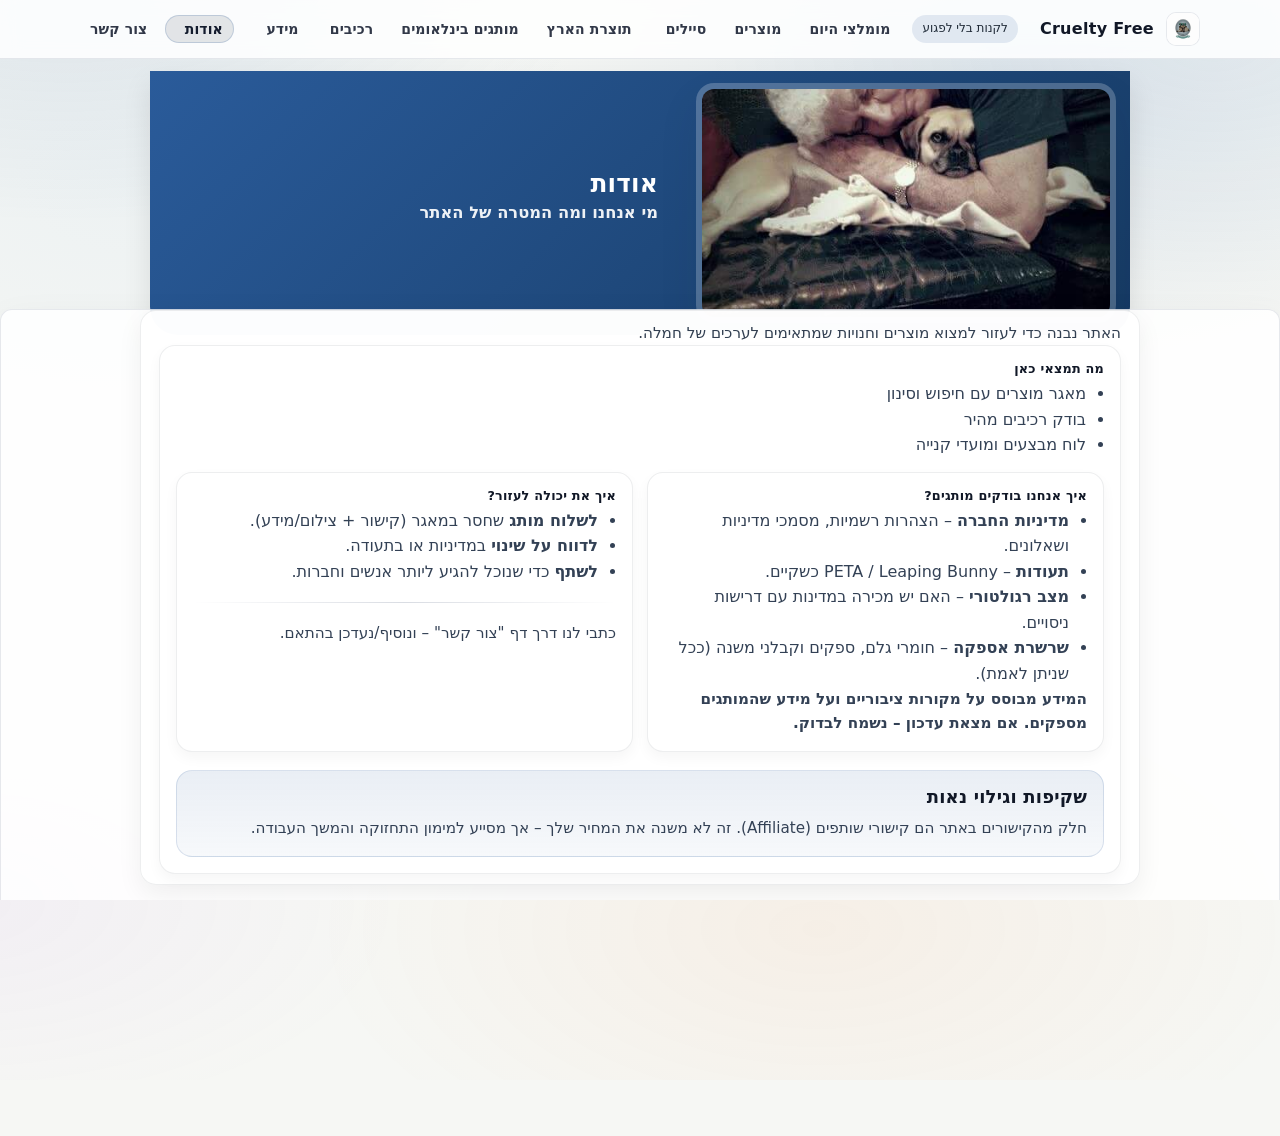
==== about.html @ 96693471 "Update about.html" ====
<!DOCTYPE html>

<html lang="he" dir="rtl">
<head>
<meta charset="utf-8"/>
<meta content="width=device-width, initial-scale=1" name="viewport"/>
<title>אודות | Cruelty Free</title>
<meta content="אודות האתר והחזון של קנייה עם חמלה" name="description"/>
<link href="https://fonts.googleapis.com" rel="preconnect"/>
<link crossorigin="" href="https://fonts.gstatic.com" rel="preconnect"/>
<link href="https://fonts.googleapis.com/css2?family=Assistant:wght@300;400;600;700;800&amp;display=swap" rel="stylesheet"/>
<link href="assets/css/styles.css?v=2026-01-14-v12" rel="stylesheet"/>
<link href="assets/img/logo.png" rel="icon" type="image/png"/>
</head>
<body>
<header class="siteHeader" id="siteHeader">
<div class="wrap headerRow">
<img alt="Cruelty Free" class="logoImg" height="40" src="assets/img/logo.png" width="40"/>
<span class="logoText">Cruelty Free</span>
<span class="logoTag">לקנות בלי לפגוע</span>
</a>
<nav aria-label="ניווט ראשי" class="nav">
<a class="" href="todays-top-deals.html">מומלצי היום</a>
<a class="" href="products.html">מוצרים</a>
<a class="" href="shopping-calendar.html">סיילים</a>
<a class="" href="israeli-brands.html">תוצרת הארץ</a>
<a class="" href="recommended-brands.html">מותגים בינלאומים</a>
<a class="" href="ingredient-detective.html">רכיבים</a>
<a class="" href="learn.html">מידע</a>
<a class="" href="about.html">אודות</a>
<a class="" href="contact.html">צור קשר</a>
</nav>
</div>
</header>
<main id="main">
<section class="hero product-hero heroSmall">
<img alt="" aria-hidden="true" class="decorPhoto decorCL" src="assets/img/photos/dad-whisky.jpg"/>
<div class="wrap heroInner">
<div class="heroCopy center-text">
<h1>אודות</h1>
<p>מי אנחנו ומה המטרה של האתר</p>
</div>
</div>
</section>
<section class="panel filter-panel">
<div class="wrap">
<div class="toolbar-container contentCard">
<p class="lead">האתר נבנה כדי לעזור למצוא מוצרים וחנויות שמתאימים לערכים של חמלה.</p>
<div class="infoCard">
<h2>מה תמצאי כאן</h2>
<ul>
<li>מאגר מוצרים עם חיפוש וסינון</li>
<li>בודק רכיבים מהיר</li>
<li>לוח מבצעים ומועדי קנייה</li>
</ul>
<div class="grid two spaced">
<div class="infoCard">
<h2>איך אנחנו בודקים מותגים?</h2>
<ul>
<li><b>מדיניות החברה</b> – הצהרות רשמיות, מסמכי מדיניות ושאלונים.</li>
<li><b>תעודות</b> – PETA / Leaping Bunny כשקיים.</li>
<li><b>מצב רגולטורי</b> – האם יש מכירה במדינות עם דרישות ניסויים.</li>
<li><b>שרשרת אספקה</b> – חומרי גלם, ספקים וקבלני משנה (ככל שניתן לאמת).</li>
</ul>
<p class="mini">המידע מבוסס על מקורות ציבוריים ועל מידע שהמותגים מספקים. אם מצאת עדכון – נשמח לבדוק.</p>
</div>
<div class="infoCard">
<h2>איך את יכולה לעזור?</h2>
<ul>
<li><b>לשלוח מותג</b> שחסר במאגר (קישור + צילום/מידע).</li>
<li><b>לדווח על שינוי</b> במדיניות או בתעודה.</li>
<li><b>לשתף</b> כדי שנוכל להגיע ליותר אנשים וחברות.</li>
</ul>
<div class="divider"></div>
<p class="muted">כתבי לנו דרך דף "צור קשר" – ונוסיף/נעדכן בהתאם.</p>
</div>
</div>
<div class="noteBox">
<h3>שקיפות וגילוי נאות</h3>
<p>חלק מהקישורים באתר הם קישורי שותפים (Affiliate). זה לא משנה את המחיר שלך – אך מסייע למימון התחזוקה והמשך העבודה.</p>
</div>
</div>
</div>
</div>
</section>
</main>
<footer class="siteFooter">
<div class="wrap">
<div aria-label="ציטוטים" class="footerQuotes">
<span class="quotePill">חמלה היא דרך חיים</span><span class="quotePill">חיה ותן לחיות</span><span class="quotePill">חמלה היא האופנה הכי יפה</span><span class="quotePill">היו טובים לכל היצורים</span>
</div>
<p class="muted">גילוי נאות והגבלת אחריות: באתר מופיעים קישורי שותפים, המאפשרים לקיום האתר, וברכישה דרך קישור כזה ייתכן שנקבל עמלה ללא עלות נוספת עבורך. התוכן מסופק “כמות שהוא” לצורכי מידע בלבד, וייתכנו טעויות/חוסרים/עיכובים בעדכון סטטוסים או אישורים של מותגים. איננו נושאים באחריות לכל נזק, הפסד או הוצאה (ישירים או עקיפים) הנובעים מהשימוש באתר או מהסתמכות על המידע. אם ידוע לך על שינוי/טעות — נשמח לקבל עדכון.</p>
</div>
</footer>
<script defer="" src="assets/js/site.js?v=2026-01-14-v12"></script>

<!-- Weglot helper: refresh translations after dynamic content renders -->
<script>
(function(){
  function wgRefresh(){
    try{
      if (window.Weglot && typeof Weglot.refresh === 'function') Weglot.refresh();
    }catch(e){}
  }
  // initial
  document.addEventListener('DOMContentLoaded', function(){ setTimeout(wgRefresh, 80); });

  // optional: if your JS triggers this after rendering cards/lists
  window.addEventListener('kbwg:content-rendered', function(){ setTimeout(wgRefresh, 80); });

  // watch for DOM changes (debounced)
  var t=null;
  var mo=new MutationObserver(function(){
    clearTimeout(t);
    t=setTimeout(wgRefresh, 250);
  });
  mo.observe(document.documentElement, { childList:true, subtree:true });
})();
</script>

</body>
</html>
---- assets/css/styles.css ----
/* KBWG – full standalone styling (RTL-first) */
:root{
  --bg: #f6f7f4;
  --paper: rgba(255,255,255,.85);
  --paper2: rgba(255,255,255,.70);
  --stroke: rgba(20,40,80,.10);
  --stroke2: rgba(20,40,80,.14);
  --ink: #111827;
  --muted: rgba(17,24,39,.70);
  --muted2: rgba(17,24,39,.56);
  --brand: #2a5b9a;
  --brand2: #9dc3e6;
  --shadow: 0 18px 40px rgba(20,35,60,.08);
  --radius: 22px;
  --radius2: 16px;
}

*{ box-sizing:border-box; }
html,body{ height:100%; }
body{
  margin:0;
  font-family: "Heebo","Assistant","Rubik", system-ui, -apple-system, Segoe UI, Arial, sans-serif;
  color: var(--ink);
  background:
    radial-gradient(900px 500px at 80% 10%, rgba(42,91,154,.12), transparent 60%),
    radial-gradient(800px 520px at 10% 20%, rgba(157,195,230,.10), transparent 60%),
    radial-gradient(900px 600px at 50% 110%, rgba(186,215,239,.12), transparent 55%),
    var(--bg);
  line-height:1.6;
}

a{ color: inherit; text-decoration: none; }
a:hover{ text-decoration: underline; text-underline-offset: 3px; }
img{ max-width:100%; height:auto; display:block; }

.wrap{ width:min(1120px, 100% - 32px); margin-inline:auto; }

.muted{ color: var(--muted); }
.mini{ font-size: 13px; color: var(--muted2); font-weight: 650; }
h1,h2,h3{ line-height: 1.15; letter-spacing: .2px; }
h1{ font-size: clamp(30px, 4vw, 44px); margin:0 0 10px; }
h2{ font-size: clamp(20px, 2.6vw, 28px); margin:0 0 10px; }
h3{ font-size: 18px; margin:0 0 8px; }

/* Header */
.siteHeader{
  position: sticky; top:0; z-index:20;
  background: rgba(246,247,251,.70);
  backdrop-filter: blur(10px);
  border-bottom: 1px solid var(--stroke);
}
.headerRow{
  display:flex; align-items:center; justify-content:space-between; gap:14px;
  padding: 12px 0;
}

/* Prevent desktop nav from dropping to a second line */
.siteHeader .nav{ flex: 1 1 auto; }

  /* Mobile drawer: keep list clean (no wrapping into columns) */
  .siteHeader .nav{
    flex-wrap: nowrap;
    white-space: normal;
    overflow-x: hidden;
  }
  .siteHeader .nav a{
    width: 100%;
    justify-content: flex-start;
    padding: 10px 12px;
  }
.siteHeader .logo{ flex: 0 0 auto; }

.logo{
  display:flex; align-items:center; gap:10px; min-width: 220px;
}
.logoImg{ width:34px; height:34px; border-radius:10px; border:1px solid var(--stroke); background:rgba(255,255,255,.8); }
.logoText{ font-weight: 900; letter-spacing:.3px; }

.nav{
  display:flex;
  flex-wrap:wrap;
  gap:6px 8px;
  justify-content:flex-start;
  white-space:normal;
  overflow-x:visible;
  -webkit-overflow-scrolling:touch;
  scrollbar-width: thin;
}
.nav a{
  font-size: 14px;
  padding: 6px 10px;
  border-radius: 999px;
  font-weight: 800;
  color: rgba(17,24,39,.78);
}
.nav a:hover{
  background: rgba(42,91,154,.10);
  text-decoration:none;
}
.nav a.active{
  background: rgba(42,91,154,.12);
  border: 1px solid rgba(42,91,154,.18);
  color: rgba(17,24,39,.92);
}

/* Buttons */
.btn{
  display:inline-flex; align-items:center; justify-content:center;
  gap:8px;
  padding: 10px 14px;
  border-radius: 999px;
  border: 1px solid var(--stroke2);
  background: rgba(255,255,255,.92);
  font-weight: 900;
  cursor:pointer;
  text-decoration:none;
}
.btn:hover{ text-decoration:none; transform: translateY(-1px); }
.btn:active{ transform: translateY(0); }
.btn.primary{
  border-color: rgba(42,91,154,.22);
  background: rgba(42,91,154,.12);
}
.btn.ghost{
  background: rgba(255,255,255,.75);
}
.actions{ display:flex; gap:10px; flex-wrap:wrap; }

/* Panels & Cards */
.panel, .card, .aboutCard{
  background: var(--paper);
  border: 1px solid var(--stroke);
  border-radius: var(--radius);
  box-shadow: var(--shadow);
}
.panel{ padding: 16px; }
.card{ padding: 16px; }
.aboutCard{ padding: 16px; }
.spaced{ margin: 14px 0; }

/* Hero */
.hero{
  position: relative;
  margin: 10px 0 12px;
}
.heroShell{
  position: relative;
  overflow:hidden;
  border-radius: calc(var(--radius) + 6px);
  border: 1px solid var(--stroke);
  background: linear-gradient(180deg, rgba(255,255,255,.80), rgba(255,255,255,.65));
  box-shadow: var(--shadow);
}
.heroBg{
  position:absolute; inset:-40px;
  object-fit: cover;
  width: 110%;
  height: 110%;
  filter: saturate(1.05) contrast(1.03) blur(2px);
  opacity: .22;
  transform: scale(1.0);
}
.heroDeco{
  position:absolute; inset:0;
  background:
    radial-gradient(520px 240px at 80% 30%, rgba(42,91,154,.18), transparent 60%),
    radial-gradient(480px 250px at 20% 60%, rgba(157,195,230,.14), transparent 65%),
    radial-gradient(520px 260px at 55% 105%, rgba(186,215,239,.16), transparent 60%);
  pointer-events:none;
}
.heroInner{
  position:relative;
  padding: 16px;
  display:grid;
  grid-template-columns: 1.15fr .85fr;
  gap: 16px;
  align-items:center;
}
@media (max-width: 920px){
  .heroInner{ grid-template-columns: 1fr; }
}

/* --- Compact heroes (show content without scrolling) --- */
.hero.heroCompact{ margin: 10px 0 12px; }
.hero.heroCompact .heroInner{
  padding: 12px;
  grid-template-columns: .85fr 1.15fr;
  gap: 12px;
}
@media (max-width: 920px){
  .hero.heroCompact .heroInner{ grid-template-columns: 1fr; padding: 14px; }
}
.hero.heroCompact .heroMedia{
  max-height: 220px;
  min-height: 170px;
  border-radius: calc(var(--radius) - 2px);
}
.hero.heroCompact .heroMedia img{
  height: 100%;
  max-height: 220px;
  object-fit: cover;
}
.hero.heroCompact h1{ margin-bottom: 6px; font-size:1.85rem; line-height:1.05; }
.hero.heroCompact .badgeRow{ margin-top: 8px; }

/* =========================================================
   FIX (Calendar hero): navy background + centered text + image right
   ========================================================= */
.hero.heroCompact{
  position: relative;
}

/* Navy hero background like other pages */
.hero.heroCompact .heroShell{
  background: linear-gradient(135deg, var(--accent, #2a5b9a), #1b3861);
  color: #fff;
  border: none;
}

/* Text readability */
.hero.heroCompact .muted,
.hero.heroCompact .heroCopy p{
  color: rgba(255,255,255,.88);
}

/* Badges on navy */
.hero.heroCompact .badge{
  background: rgba(255,255,255,.14);
  border-color: rgba(255,255,255,.20);
  color: rgba(255,255,255,.92);
}

/* Center hero title/copy */
.hero.heroCompact .heroCopy{
  text-align: center;
  justify-self: center;
  position: relative;
  z-index: 2;
}

/* Push hero image further right (RTL-safe) */
.hero.heroCompact .heroMedia{
  justify-self: end;
  margin-inline-start: auto;
  position: relative;
  z-index: 0;
}

/* Force cover fill for calendar hero (protects from later height:auto rules) */
.hero.heroCompact .heroMedia img{
  width: 100%;
  height: 100% !important;
  object-fit: cover !important;
  max-height: 220px;
}

@media (max-width: 920px){
  .hero.heroCompact .heroMedia{
    justify-self: stretch;
    margin-inline-start: 0;
  }
}

/* Email row on contact page */
.emailRow{
  display:flex;
  flex-wrap:wrap;
  gap:10px;
  align-items:center;
  margin-top: 10px;
}
.emailText{
  padding: 10px 12px;
  border-radius: 14px;
  border: 1px solid var(--stroke2);
  background: rgba(255,255,255,.92);
  font: inherit;
  font-weight: 800;
  direction:ltr;
}

.heroCopy p{ margin:0 0 12px; font-weight: 650; }
.badgeRow{ display:flex; gap:8px; flex-wrap:wrap; margin-top: 10px; }
.badge{
  display:inline-flex; align-items:center; justify-content:center;
  padding: 7px 10px;
  border-radius: 999px;
  background: rgba(255,255,255,.70);
  border: 1px solid var(--stroke);
  font-weight: 900;
  font-size: 13px;
  color: rgba(17,24,39,.78);
}
.heroMedia{
  aspect-ratio: 4 / 3;
  max-height: 240px;

  background: rgba(255,255,255,.74);
  border: 1px solid var(--stroke);
  border-radius: var(--radius);
  overflow:hidden;
  min-height: 160px;
  max-height: 240px;
  position:relative;
}
.heroMedia img{
  width:100%; height:100%;
  object-fit: cover;
  transform: scale(1.0);
}
.heroMedia::after{
  content:"";
  position:absolute; inset:0;
  background: linear-gradient(180deg, transparent, rgba(255,255,255,.58));
}
.quoteTag{
  position:absolute;
  inset:auto 14px 14px 14px;
  background: rgba(255,255,255,.88);
  border: 1px solid var(--stroke);
  border-radius: 999px;
  padding: 8px 12px;
  font-weight: 900;
  text-align:center;
}

/* Quote strip */
.quoteStrip{
  display:flex;
  gap:10px;
  overflow:auto;
  padding: 10px 2px 2px;
  scroll-snap-type: x mandatory;
}
.quoteStrip::-webkit-scrollbar{ height: 10px; }
.quoteStrip::-webkit-scrollbar-thumb{ background: rgba(17,24,39,.12); border-radius: 999px; }
.quotePill{
  scroll-snap-align:start;
  min-width: 200px;
  padding: 10px 12px;
  border-radius: 16px;
  background: rgba(255,255,255,.75);
  border: 1px solid var(--stroke);
  font-weight: 900;
  box-shadow: 0 10px 22px rgba(20,35,60,.06);
  text-align:center;
}


/* Layout grids */
.grid{ display:grid; gap:14px; grid-template-columns: repeat(3, minmax(0,1fr)); }
.grid.two{ grid-template-columns: repeat(2, minmax(0,1fr)); }
.grid.three{ grid-template-columns: repeat(3, minmax(0,1fr)); }
@media (max-width: 920px){ .grid, .grid.two, .grid.three{ grid-template-columns: 1fr; } }

/* Gallery */
.mosaic{
  display:grid;
  grid-template-columns: 1.1fr .9fr;
  gap: 14px;
}
@media (max-width: 920px){ .mosaic{ grid-template-columns: 1fr; } }
.mosaicLeft, .mosaicRight{
  display:grid; gap:14px;
}
.mosaicRight{ grid-template-columns: repeat(2, minmax(0,1fr)); }
@media (max-width: 520px){ .mosaicRight{ grid-template-columns: 1fr; } }
.photoCard{
  border-radius: var(--radius);
  overflow:hidden;
  border: 1px solid var(--stroke);
  background: rgba(255,255,255,.75);
  position:relative;
  min-height: 180px;
  box-shadow: var(--shadow);
}
.photoCard img{ width:100%; height:100%; object-fit: cover; }
.photoCard .cap{
  position:absolute;
  inset:auto 12px 12px 12px;
  padding: 10px 12px;
  border-radius: 16px;
  background: rgba(255,255,255,.85);
  border: 1px solid var(--stroke);
  font-weight: 900;
}
.photoCard .cap small{ display:block; font-weight:800; color: var(--muted); margin-top: 2px; }

/* Forms */
.field{ display:flex; flex-direction:column; gap:6px; flex:1; }
.label{ font-weight:900; color: rgba(17,24,39,.86); }
input[type="search"], input[type="text"], select{
  width:100%;
  padding: 11px 12px;
  border-radius: 14px;
  border: 1px solid var(--stroke2);
  background: rgba(255,255,255,.92);
  font: inherit;
  font-weight: 700;
}
input:focus-visible, select:focus-visible, button:focus-visible, a:focus-visible{
  outline: 2px solid rgba(42,91,154,.55);
  outline-offset: 2px;
}

/* Product UI */
.chipsRow{ display:flex; gap:8px; flex-wrap:wrap; margin: 12px 0; }
.chip{
  position: relative;
  border: 1px solid rgba(15,23,42,.12);
  background: linear-gradient(180deg, rgba(255,255,255,.96), rgba(240,246,255,.86));
  padding: 8px 12px;
  border-radius: 999px;
  font-weight: 900;
  line-height: 1;
  box-shadow: 0 6px 16px rgba(15,23,42,.06);
  transition: transform .12s ease, box-shadow .12s ease, border-color .12s ease, background .12s ease;
}
.chip::after{
  content:"";
  position:absolute;
  left: 10px;
  right: 10px;
  bottom: 5px;
  height: 3px;
  border-radius: 999px;
  background: transparent;
  opacity: 0;
}
.chip:hover{
  transform: translateY(-1px);
  box-shadow: 0 10px 22px rgba(15,23,42,.09);
}
.chip.active{
  background: linear-gradient(180deg, rgba(42,91,154,.14), rgba(255,255,255,.88));
  border-color: rgba(42,91,154,.35);
}
.chip.active::after{
  background: linear-gradient(90deg, rgba(16,185,129,.95), rgba(59,130,246,.90));
  opacity: 1;
}

.toolbar{
  display:grid;
  grid-template-columns: 1.3fr .7fr .7fr .6fr auto;
  gap: 6px;
  align-items:center;
  margin: 10px 0;
}
@media (max-width: 920px){
  .toolbar{ grid-template-columns: 1fr 1fr; }
}
.searchBox{ position:relative; }
.liveCount{
  position:absolute;
  left: 10px; top: 50%;
  transform: translateY(-50%);
  padding: 4px 8px;
  border-radius: 999px;
  border: 1px solid var(--stroke);
  background: rgba(255,255,255,.86);
  font-weight: 900;
  font-size: 12px;
}
.filtersRow{
  display:flex; flex-wrap:wrap; gap:12px; align-items:center;
  margin: 8px 0 12px;
}
.check{ display:flex; gap:8px; align-items:center; font-weight: 850; color: rgba(17,24,39,.78); }
.countPill{
  margin-inline-start:auto;
  padding: 8px 12px;
  border-radius: 999px;
  border: 1px solid var(--stroke);
  background: rgba(255,255,255,.78);
  font-weight: 900;
}

.productCard{
  padding: 16px;
  border-radius: var(--radius);
  border: 1px solid var(--stroke);
  background: rgba(255,255,255,.86);
  box-shadow: var(--shadow);
}
.pTop{ display:flex; justify-content:space-between; gap:12px; align-items:flex-start; }
.pBrand{ font-weight: 900; color: rgba(17,24,39,.88); }
.pName{ font-weight: 800; color: rgba(17,24,39,.78); margin-top: 2px; }
.tags{ display:flex; gap:8px; flex-wrap:wrap; margin-top: 10px; }
.tag{
  padding: 6px 10px;
  border-radius: 999px;
  border: 1px solid var(--stroke);
  background: rgba(255,255,255,.78);
  font-weight: 900;
  font-size: 12px;
}
.offerList{ display:flex; flex-direction:column; gap:10px; margin-top: 12px; }
.offer{
  display:flex; justify-content:space-between; gap:12px; align-items:center;
  padding: 10px 12px;
  border-radius: 16px;
  border: 1px solid var(--stroke);
  background: rgba(255,255,255,.78);
}
.offerMeta{ font-size: 12px; font-weight: 800; color: var(--muted); }
.offerStore{ font-size: 14px; font-weight: 900; color: rgba(15,23,42,.95); }


/* ------------------------------------------------------------------
   מוצרים page (v3) – compatibility styles
   Fixes: mixed checkboxes (RTL), missing pill styling, cleaner spacing
   ------------------------------------------------------------------ */

/* Main white toolbar container used by products.html */
.toolbar-container{
  background: rgba(255,255,255,.92);
  border: 1px solid rgba(20,40,80,.10);
  border-radius: 18px;
  padding: 18px;
  box-shadow: 0 14px 28px rgba(20,35,60,.06);
}

/* מוצרים search */
.search-wrapper{ position: relative; max-width: 640px; margin: 0 auto 16px; }
.search-wrapper input{
  width:100%;
  padding: 14px 46px 14px 16px;
  border-radius: 999px;
  border: 2px solid rgba(15,23,42,.10);
  background: rgba(255,255,255,.96);
  font: inherit;
  font-weight: 750;
}
.search-wrapper input:focus{ outline:none; border-color: rgba(42,91,154,.55); box-shadow: 0 0 0 4px rgba(42,91,154,.12); }
.search-btn{
  position:absolute;
  right: 14px;
  top: 50%;
  transform: translateY(-50%);
  border:none;
  background: transparent;
  font-size: 18px;
  cursor: default;
}

/* Dropdowns row */
.select-group{ display:flex; gap:10px; flex-wrap: wrap; }
.select.minimal{
  border: 1px solid rgba(15,23,42,.12);
  padding: 10px 12px;
  border-radius: 12px;
  background: rgba(255,255,255,.96);
  font: inherit;
  font-weight: 750;
}

/* Toggle pills row (this is the issue in the screenshot) */
.toggles-row{
  display:flex;
  flex-wrap: wrap;
  gap: 6px;
  align-items:center;
  justify-content:flex-start;
  direction: rtl;
}

.check-pill{
  display:inline-flex;
  align-items:center;
  gap: 8px;
  padding: 8px 12px;
  border-radius: 999px;
  border: 1px solid rgba(44,62,80,.18);
  background: rgba(255,255,255,.92);
  font-weight: 800;
  white-space: nowrap;
  line-height: 1;
  unicode-bidi: isolate;
}

.check-pill:hover{ border-color: rgba(42,91,154,.35); }
.check-pill input{ margin:0; accent-color: var(--brand); }
.check-pill.highlight{
  background: rgba(42,91,154,.10);
  border-color: rgba(42,91,154,.25);
}



.price-range-row{
  margin-top:10px;
  display:flex;
  flex-direction:column;
  gap:6px;
}

.price-range-row .filter-label{
  font-weight:800;
  font-size:14px;
}

.price-range-inputs{
  display:flex;
  flex-wrap:wrap;
  gap:8px;
}

.price-label{
  display:flex;
  flex-direction:column;
  gap:4px;
  font-size:12px;
}

.price-label input{
  max-width:120px;
  padding:6px 10px;
  border-radius:999px;
  border:1px solid rgba(148,163,184,0.8);
  font-size:13px;
  background-color:#fff;
}

.price-range-hint{
  font-size:12px;
  color:var(--muted,#64748b);
}


.price-sep{
  font-size: 14px;
  opacity: 0.7;
}

.free-ship-row{
  margin-top: 10px;
  display:flex;
  flex-wrap:wrap;
  align-items:center;
  gap:10px;
}

.freeShipLabel{
  font-weight: 800;
  font-size: 14px;
}

.freeShipInput{
  max-width: 140px;
  padding: 8px 12px;
  border-radius: 999px;
  border: 1px solid rgba(15,23,42,.18);
  background: rgba(255,255,255,.96);
  font: inherit;
  font-weight: 750;
  text-align: center;
}

/* RTL: keep the checkbox visually on the left for readability */
html[dir="rtl"] .check-pill{ flex-direction: row; }

/* Status bar (count + clear button) */
.status-bar{
  display:flex;
  align-items:center;
  gap: 12px;
  flex-wrap: wrap;
  justify-content: flex-start;
}

.count-tag{
  display:inline-flex;
  align-items:center;
  justify-content:center;
  padding: 8px 12px;
  border-radius: 999px;
  border: 1px solid rgba(20,40,80,.12);
  background: rgba(245,248,255,.92);
  font-weight: 900;
  font-size: 13px;
}

.btn-link{
  border:none;
  background: transparent;
  color: rgba(42,91,154,.95);
  font: inherit;
  font-weight: 900;
  cursor: pointer;
  padding: 6px 8px;
  border-radius: 10px;
}
.btn-link:hover{ background: rgba(42,91,154,.08); }

/* Slightly nicer separation between filters and cards */
.product-grid{ margin-top: 14px; }

@media (max-width: 768px){
  .status-bar{ justify-content:center; }
  .select-group{ justify-content:center; }
  .toggles-row{ justify-content:center; }
}

/* Footer */
.siteFooter{ padding: 18px 0 26px; margin-top: 14px; }
.siteFooter .muted{ font-weight: 750; }

/* Decorative corners */
.corner{
  position: fixed;
  width: 220px;
  opacity: .12;
  pointer-events:none;
  filter: blur(.2px);
  z-index: 0;
}
.corner.r{ top:-30px; right:-40px; }
.corner.l{ bottom:-40px; left:-50px; transform: rotate(8deg); }
@media (max-width: 920px){ .corner{ display:none; } }

/* Sales calendar layout */
.agendaGrid{
  display:grid; gap:14px;
  grid-template-columns: repeat(2, minmax(0,1fr));
}
@media (max-width: 920px){ .agendaGrid{ grid-template-columns: 1fr; } }
.monthCard{
  background: rgba(255,255,255,.85);
  border: 1px solid rgba(20,40,80,.10);
  border-radius: 20px;
  box-shadow: 0 14px 28px rgba(20,35,60,.06);
  overflow:hidden;
}
.monthTop{
  display:flex; align-items:center; justify-content:space-between; gap:10px;
  padding: 14px 16px;
  background: linear-gradient(180deg, rgba(170,200,235,.22), rgba(255,255,255,.0));
  border-bottom: 1px solid rgba(20,40,80,.08);
}
.monthTitle{ font-size: 18px; font-weight: 900; }
.monthMeta{ font-size: 13px; font-weight: 800; color: rgba(30,45,70,.72); }
.eventList{ padding: 12px 12px 14px; display:flex; flex-direction:column; gap:10px; }
.eventItem{
  display:flex; gap:12px; align-items:flex-start;
  padding: 12px;
  border-radius: 16px;
  border: 1px solid rgba(20,40,80,.10);
  background: rgba(255,255,255,.90);
}
.eventLeft{ min-width: 92px; display:flex; flex-direction:column; gap:6px; text-align:right; }
.datePill{
  display:inline-flex; align-items:center; justify-content:center;
  padding: 6px 10px;
  border-radius: 999px;
  font-weight: 900;
  font-size: 13px;
  border: 1px solid rgba(20,40,80,.12);
  background: rgba(245,248,255,.9);
  white-space: nowrap;
}
.tagPill{
  display:inline-flex; align-items:center; justify-content:center;
  padding: 5px 10px;
  border-radius: 999px;
  font-weight: 900;
  font-size: 12px;
  white-space: nowrap;
  border: 1px solid rgba(20,40,80,.10);
}
.tag-major{ background: rgba(70,130,255,.14); }
.tag-mid  { background: rgba(40,170,140,.14); }
.tag-note { background: rgba(255,170,60,.16); }
.eventBody{ flex:1; min-width:0; }
.eventName{ font-weight: 900; font-size: 15px; margin-bottom: 3px; }
.eventDesc{ color: rgba(30,45,70,.78); font-weight: 700; font-size: 13px; line-height: 1.45; }
.noEvents{ padding: 14px; color: rgba(30,45,70,.65); font-weight: 800; font-size: 13px; }


/* --- v3 polish & fixes --- */
img{max-width:100%;height:auto}

/* Decorative corner: smaller + softer */
.corner{
  width: 180px !important;
  opacity: .06 !important;
  filter: blur(.1px);
}

/* Hero media: prevent giant images */
.heroMedia{
  aspect-ratio: 4 / 3;
  min-height: 0;
}
.heroMedia img{
  width:100%;
  height:100%;
  object-fit: cover;
  transform: none;
}

/* Footer quote line */
.footerQuotes{
  margin-top: 10px;
  font-weight: 800;
  font-size: 12px;
  color: rgba(30,45,70,.60);
  display:flex;
  flex-wrap:wrap;
  gap:8px;
}
.footerQuotes::before{
  content:"✦";
  opacity:.65;
  margin-inline-end: 6px;
}

/* Small buttons */
.btn.small{
  padding: 8px 12px;
  font-size: 12px;
}


/* Botanical additions */
.steps{ margin:0; padding-inline-start: 20px; }
.steps li{ margin: 10px 0; font-weight: 650; color: rgba(17,24,39,.78); }


/* --- Quote color pills (Botanical Calm + Blue) --- */
.quotePill{
  border-radius: 14px;
  padding: 8px 10px;
  border: 1px solid rgba(17,24,39,.10);
  font-weight: 850;
  font-size: 13px;
}
.quotePill.q1{ background: rgba(157,195,230,.18); }     /* sage */
.quotePill.q2{ background: rgba(249,115,22,.10); }     /* warm peach */
.quotePill.q3{ background: rgba(42,91,154,.12); }     /* ocean blue */
.quotePill.q4{ background: rgba(168,85,247,.10); }     /* lavender */
.quotePill.q5{ background: rgba(65,155,210,.14); }     /* mint */

@media (max-width: 860px){
  .heroMedia{ max-height: 280px; }
}

/* --- Shopping Calendar: shop chips --- */
.eventBuy{ display:flex; gap:8px; flex-wrap: wrap; margin-top:10px; }
.buyChip{ display:inline-flex; align-items:center; padding:6px 10px; border-radius: 999px;
  border: 1px solid rgba(17,24,39,.12); background: rgba(255,255,255,.7); font-weight: 750; font-size: 12px; }



/* --- Layout variation: flip hero order on some pages --- */
.heroInner.flip .heroCopy { order: 2; }
.heroInner.flip .heroMedia { order: 1; }

/* --- Safer hero media sizing (prevents huge images) --- */
.heroMedia img {
  width: 100%;
  height: auto;
  display: block;
  object-fit: cover;
  aspect-ratio: 16 / 10;
  max-height: 380px;
}



/* --- v6: Mixed layouts (more decorative) --- */

/* Decorative background wash + soft pattern */
body::before{
  content:"";
  position: fixed;
  inset: -20vh -20vw;
  z-index: -3;
  pointer-events: none;
  background:
    radial-gradient(900px 420px at 18% 12%, rgba(42,91,154,.10), transparent 60%),
    radial-gradient(820px 420px at 82% 18%, rgba(157,195,230,.10), transparent 62%),
    radial-gradient(780px 420px at 60% 88%, rgba(249,115,22,.06), transparent 65%),
    radial-gradient(720px 360px at 12% 86%, rgba(168,85,247,.05), transparent 62%);
  filter: saturate(1.02);
}
body::after{
  content:"";
  position: fixed;
  inset: 0;
  z-index: -2;
  pointer-events: none;
  opacity: .35;
  background-image:
    radial-gradient(rgba(17,24,39,.06) 1px, transparent 1px);
  background-size: 22px 22px;
  mask-image: radial-gradient(closest-side, rgba(0,0,0,.70), rgba(0,0,0,0));
}

/* Image strip (Layout 2) */
.imgStrip{
  display:grid;
  grid-template-columns: repeat(3, 1fr);
  gap: 12px;
}
@media (max-width: 920px){ .imgStrip{ grid-template-columns: 1fr; } }

.stripCard{
  margin:0;
  border-radius: 20px;
  overflow:hidden;
  border: 1px solid rgba(20,40,80,.10);
  background: rgba(255,255,255,.82);
  box-shadow: var(--shadow);
}
.stripCard img{
  width:100%;
  height: 150px;
  object-fit: cover;
  display:block;
}
.stripCard figcaption{
  padding: 10px 12px 12px;
  display:flex;
  justify-content: space-between;
  align-items:center;
  gap:10px;
  font-weight: 900;
  color: rgba(17,24,39,.78);
}
.stripTag{
  font-size: 12px;
  font-weight: 900;
  border: 1px solid rgba(17,24,39,.12);
  background: rgba(255,255,255,.70);
  padding: 5px 9px;
  border-radius: 999px;
}

/* Inline media inside cards (Layout 3) */
.cardMedia{
  display:flex;
  gap: 12px;
  align-items:center;
}
.cardMedia .mediaImg{
  width: 78px;
  height: 78px;
  border-radius: 18px;
  border: 1px solid rgba(20,40,80,.12);
  background: rgba(255,255,255,.75);
  object-fit: cover;
  flex: 0 0 auto;
}
.cardMedia .mediaIcon{
  width: 78px;
  height: 78px;
  border-radius: 18px;
  border: 1px solid rgba(20,40,80,.12);
  background: rgba(255,255,255,.75);
  display:grid;
  place-items:center;
  flex: 0 0 auto;
  color: rgba(42,91,154,.95);
}
.cardMedia .mediaIcon svg{ width: 40px; height: 40px; }

/* Decorative section divider */
.divider{
  height: 1px;
  background: linear-gradient(90deg, transparent, rgba(20,40,80,.16), transparent);
  margin: 18px 0;
}

/* Softer hero quote tag */
.quoteTag{
  border-radius: 999px;
  padding: 8px 12px;
  font-weight: 900;
  border: 1px solid rgba(17,24,39,.12);
  background: rgba(255,255,255,.75);
  backdrop-filter: blur(6px);
}



/* --- Community gallery --- */
.communityGrid{
  display:grid;
  grid-template-columns: repeat(3, minmax(0,1fr));
  gap: 14px;
}
@media (max-width: 920px){
  .communityGrid{ grid-template-columns: 1fr; }
}
.communityCard{
  border-radius: 22px;
  overflow:hidden;
  border: 1px solid rgba(20,40,80,.10);
  background: rgba(255,255,255,.82);
  box-shadow: var(--shadow);
  position: relative;
}
.communityCard img{
  width:100%;
  height: 220px;
  object-fit: cover;
  display:block;
}
.communityCard .cap{
  position:absolute;
  inset: auto 12px 12px 12px;
  padding: 10px 12px;
  border-radius: 16px;
  background: rgba(255,255,255,.80);
  border: 1px solid rgba(17,24,39,.10);
  backdrop-filter: blur(6px);
  font-weight: 900;
  color: rgba(17,24,39,.82);
}
.communityCard .cap small{
  display:block;
  margin-top: 2px;
  font-weight: 800;
  color: rgba(17,24,39,.60);
}

/* Skip link */
.skipLink{
  position:absolute;
  top: 10px;
  right: 10px;
  z-index: 50;
  padding: 10px 14px;
  border-radius: 999px;
  border: 1px solid rgba(20,40,80,.14);
  background: rgba(255,255,255,.95);
  box-shadow: 0 12px 24px rgba(20,35,60,.10);
  font-weight: 900;
  transform: translateY(-140%);
}
.skipLink:focus{
  transform: translateY(0);
}


/* --- Unified products-style theme overrides (v2) --- */
:root{
  --primary:#2c3e50;
  --accent:#2a5b9a;
  --accent-hover:#234e86;
  --bg-light:#f5f8ff;
  --card-shadow:0 8px 20px rgba(0,0,0,.06);
  --card-hover:0 12px 28px rgba(0,0,0,.12);
  --radius:12px;
}
body{font-family:"Heebo","Assistant",system-ui,-apple-system,Segoe UI,Roboto,Arial,sans-serif;}
.logoTag{font-size:12px;color:rgba(255,255,255,.9);margin-inline-start:10px;padding:4px 10px;border-radius:999px;background:rgba(255,255,255,.14);}
.siteHeader{position:sticky;top:0;z-index:1000;background:rgba(255,255,255,.85);backdrop-filter:saturate(180%) blur(10px);}
.siteHeader .logoTag{color:#1f2a37;background:rgba(42,91,154,.12);}
.nav a.active{background:rgba(42,91,154,.14);border-color:rgba(42,91,154,.2);}

.hero.product-hero{
  background: linear-gradient(135deg, var(--accent), #1b3861);
  color:#fff;
  border-radius: 18px;
  max-width: 980px;
  width: min(980px, calc(100% - 28px));
  margin: 12px auto 14px;
  padding: 12px 14px;
  box-shadow: 0 14px 28px rgba(0,0,0,.10);
}

 /* ✅ Hero: put the image NEXT to the text (not behind it) */
.hero.product-hero{
  display:flex;
  flex-direction: row;
  align-items:center;
  justify-content: space-between;
  gap: 18px;
  flex-wrap: nowrap;
  direction: rtl;
}

.hero.product-hero > .decorPhoto{
  position: static;
  flex: 0 0 auto;
  width: min(320px, 30vw);
  max-width: 340px;
  height: auto;
  opacity: 1;
  margin: 0;
  border-radius: 18px;
  box-shadow: 0 10px 22px rgba(0,0,0,.18);
}

.hero.product-hero .wrap.heroInner{
  width: auto;
  margin-inline: 0;
  flex: 1 1 560px;
  max-width: 760px;
}
.hero.product-hero .heroCopy{ position: relative; z-index: 2; }

/* Mobile: keep side-by-side but smaller */
@media (max-width: 640px){
  .hero.product-hero{
    gap: 6px;
    padding: 10px 12px;
    margin: 10px auto 12px;
    border-radius: 16px;
    box-shadow: 0 10px 20px rgba(0,0,0,.09);
  }
  .hero.product-hero > .decorPhoto{
    width: 110px;
    max-width: 34vw;
    max-height: 84px;
    padding: 0;
    border-radius: 14px;
  }
  .hero.product-hero .wrap.heroInner{
    flex: 1 1 auto;
    max-width: none;
  }
  .hero.product-hero .heroCopy.center-text{
    direction: rtl;
    text-align: right;
  }
  .hero.product-hero .badgeRow{justify-content:flex-start;}
}


.heroSmall{padding:18px 0 20px;}

/* ✅ FIX: was global .heroInner{display:flex...} and broke other pages */
.hero.product-hero .heroInner{position:relative; z-index:2;}

.center-text{text-align:center;}
.center-text h1{margin:0 0 6px;font-size:1.55rem;line-height:1.06;}
.center-text p{margin:0 auto 12px;max-width:720px;font-size:1.02rem;line-height:1.25;opacity:.92;}
.badgeRow{display:flex;gap:10px;justify-content:center;flex-wrap:wrap;}
.trust-badge{display:inline-flex;align-items:center;gap:6px;background:rgba(255,255,255,.14);padding:6px 14px;border-radius:999px;font-weight:700;font-size:.9rem;}
.trust-badge .icon{filter:saturate(1.1);}

.panel.filter-panel{padding-top:0;}
.toolbar-container,.contentCard{background:#fff;border-radius:16px;padding:22px;box-shadow:var(--card-shadow);}
.contentCard{margin-bottom:26px;}
.lead{font-size:1.05rem;margin:0 0 14px;color:#213043;opacity:.92;}

.cardsGrid{display:grid;grid-template-columns:repeat(auto-fit,minmax(240px,1fr));gap:16px;margin:16px 0;}
.homeGrid{grid-template-columns:repeat(auto-fit,minmax(180px,1fr));}
.miniCard{display:block;text-decoration:none;background:#fff;border:1px solid rgba(31,41,55,.08);border-radius:16px;padding:16px;box-shadow:0 6px 14px rgba(0,0,0,.04);transition:.18s;}
.miniCard:hover{transform:translateY(-2px);box-shadow:0 10px 22px rgba(0,0,0,.08);}
.miniCardIcon{font-size:26px;margin-bottom:10px}
.miniCardTitle{font-weight:800;color:#0f172a;margin-bottom:4px}
.miniCardText{color:#475569;font-size:.95rem}

.infoCard{background:#fff;border:1px solid rgba(31,41,55,.08);border-radius:16px;padding:16px;box-shadow:0 6px 14px rgba(0,0,0,.04);}
.infoCard h2{margin:0 0 8px;font-size:1.15rem}
.infoCard p, .infoCard li{color:#334155}
.infoCard ul{margin:0;padding-inline-start:18px}

.noteBox{margin-top:18px;border-radius:16px;padding:16px;background:linear-gradient(180deg,rgba(42,91,154,.10),rgba(42,91,154,.04));border:1px solid rgba(42,91,154,.15);}
.steps{margin:8px 0 0;padding-inline-start:20px}
.steps li{margin:6px 0;color:#1f2937}

.photoCard{margin:16px 0;display:grid;grid-template-columns: minmax(200px,360px) 1fr;gap:14px;align-items:center;background:rgba(255,255,255,.85);border:1px solid rgba(31,41,55,.08);border-radius:18px;padding:12px;}
.photoCardImg{width:100%;max-height:260px;object-fit:contain;background:rgba(42,91,154,.08);border-radius:14px;padding:8px;}
.photoCardCap{margin:0;color:#334155;font-weight:700;}
@media (max-width: 720px){
  .photoCard{grid-template-columns:1fr;}
  .center-text h1{font-size:1.35rem;}
  .heroSmall{padding:18px 0 20px;}
}

.searchBlock{max-width:720px;margin:0 auto 14px;}
.fieldLabel{display:block;font-weight:800;margin-bottom:6px;color:#0f172a;}
.searchBlock input{width:100%;padding:14px 16px;border-radius:999px;border:2px solid rgba(15,23,42,.10);font-size:1.05rem;}
.searchBlock input:focus{outline:none;border-color:rgba(42,91,154,.55);box-shadow:0 0 0 4px rgba(42,91,154,.12);}
.hintText{margin-top:8px;color:#475569;font-size:.95rem;}
.suggestions{margin-top:10px;display:flex;flex-wrap:wrap;gap:8px;}
.sugBtn{border:none;cursor:pointer;border-radius:999px;padding:8px 12px;background:rgba(42,91,154,.10);color:#0f172a;font-weight:800;}
.sugBtn:hover{background:rgba(42,91,154,.18);}
.resultGrid{display:grid;gap:12px;margin-top:14px;}
.resultCard{background:#fff;border:1px solid rgba(31,41,55,.08);border-radius:16px;padding:14px;box-shadow:0 6px 14px rgba(0,0,0,.04);}
.resultCard h3{margin:0 0 6px;}
.small{font-size:.9rem}
.emailRow{display:flex;gap:10px;align-items:center;flex-wrap:wrap;}
.btnPrimary{display:inline-flex;align-items:center;justify-content:center;border:none;border-radius:12px;padding:10px 14px;background:var(--accent);color:#fff;text-decoration:none;font-weight:800;cursor:pointer;}
.btnPrimary:hover{background:var(--accent-hover);}
.btnSmall{padding:8px 12px;border-radius:10px;font-size:.95rem;}

.footerQuotes{display:flex;gap:10px;flex-wrap:wrap;justify-content:center;margin-bottom:10px}
.quotePill{background:rgba(42,91,154,.10);border:1px solid rgba(42,91,154,.15);border-radius:999px;padding:8px 14px;font-weight:800;color:#0f172a;}



/* ===========================
   Product grid: side-by-side
   =========================== */
.product-grid{
  display:grid;
  grid-template-columns: repeat(auto-fill, minmax(320px, 1fr));
  gap: 14px;
  align-items: stretch;
}
.productCard{ height: 100%; }
@media (max-width: 680px){
  .product-grid{ grid-template-columns: 1fr; }
}

/* ===========================
   Decorative corner photos (one per page)
   - Put inside .hero / .pageHero
   =========================== */
.hero, .pageHero, .product-hero{ position: relative; overflow: hidden; }
.hero .wrap, .pageHero .wrap, .product-hero .wrap{ position: relative; z-index: 2; }

.decorPhoto{
  position:absolute;
  width: min(320px, 38vw);
  height: auto;
  opacity: .30;
  border-radius: 18px;
  box-shadow: 0 12px 28px rgba(0,0,0,.12);
  pointer-events: none;
  user-select: none;
  z-index: 0;
  object-fit: contain;
  background: rgba(255,255,255,.35);
  padding: 6px;
  backdrop-filter: blur(2px);
}

.decorTL{ top: 18px; left: 18px; transform: rotate(-2deg); }
.decorTR{ top: 18px; right: 18px; transform: rotate(2deg); }
.decorBL{ bottom: 18px; left: 18px; transform: rotate(2deg); }
.decorBR{ bottom: 18px; right: 18px; transform: rotate(-2deg); }
.decorCL{ top: 50%; left: 18px; transform: translateY(-50%) rotate(-2deg); }
.decorCR{ top: 50%; right: 18px; transform: translateY(-50%) rotate(2deg); }
.decorBC{ bottom: 18px; left: 50%; transform: translateX(-50%) rotate(-1deg); }

@media (max-width: 768px){
  .decorPhoto{ width: min(200px, 46vw); opacity: .18; }
  .center-text h1, .hero.heroCompact h1{ font-size:1.55rem; }
  .center-text p{ font-size:0.98rem; line-height:1.22; }
}



/* ✅ FIX: Calendar hero decor photo behind hero card (prevents title being hidden) */
.hero.heroCompact .decorPhoto{ z-index: 0; }
.hero.heroCompact .heroShell{ z-index: 2; position: relative; }

/* ------------------------------------------------------------------
   מוצרים page toolbar (new layout) – make filters look clean in RTL
   ------------------------------------------------------------------ */

/* When products.html uses the "filter-panel" layout, keep it consistent */
.filter-panel{ position: relative; z-index: 10; }

.toolbar-container{
  background: rgba(255,255,255,.92);
  border: 1px solid rgba(31,41,55,.08);
  border-radius: 16px;
  padding: 20px;
  box-shadow: 0 10px 26px rgba(0,0,0,.06);
  margin-bottom: 22px;
}

/* חיפוש */
.search-wrapper{ position: relative; max-width: 720px; margin: 0 auto 18px; }
.search-wrapper input{
  width: 100%;
  padding: 14px 50px 14px 18px;
  border: 2px solid rgba(15,23,42,.10);
  border-radius: 999px;
  font-size: 1.05rem;
  font-family: inherit;
}
.search-wrapper input:focus{ outline: none; border-color: rgba(42,91,154,.55); box-shadow: 0 0 0 4px rgba(42,91,154,.12); }
.search-btn{ position: absolute; right: 14px; top: 50%; transform: translateY(-50%); background: none; border: none; font-size: 1.15rem; opacity: .75; cursor: default; }

/* Selects row */
.select-group{ display:flex; gap: 6px; flex-wrap: wrap; }
.select.minimal{
  border: 1px solid rgba(31,41,55,.14);
  padding: 9px 12px;
  border-radius: 12px;
  background: rgba(255,255,255,.92);
  font: inherit;
  font-weight: 800;
  min-width: 180px;
}

/* Checkboxes (Pills) – fixes the mixed/merged labels in RTL */
.toggles-row{
  display:flex;
  flex-wrap:wrap;
  gap: 6px;
  align-items:center;
  justify-content: flex-start;
  direction: rtl;
}

.check-pill{
  display:inline-flex;
  align-items:center;
  gap: 8px;
  padding: 8px 12px;
  border-radius: 999px;
  background: rgba(255,255,255,.92);
  border: 1px solid rgba(31,41,55,.16);
  font-weight: 800;
  white-space: nowrap;
  line-height: 1;
  unicode-bidi: isolate;
}
.check-pill:hover{ border-color: rgba(42,91,154,.40); }
.check-pill input{ margin: 0; accent-color: var(--accent); }
.check-pill.highlight{ background: rgba(42,91,154,.10); border-color: rgba(42,91,154,.24); }

/* In RTL the checkbox should visually sit on the left for readability */
html[dir="rtl"] .check-pill{ flex-direction: row; }

/* Count + clear */
.status-bar{
  display:flex;
  align-items:center;
  justify-content: space-between;
  gap: 12px;
  flex-wrap: wrap;
}
.count-tag{
  display:inline-flex;
  align-items:center;
  gap: 8px;
  padding: 8px 12px;
  border-radius: 999px;
  border: 1px solid rgba(31,41,55,.12);
  background: rgba(245,248,255,.9);
  font-weight: 900;
}
.btn-link{
  border: none;
  background: none;
  color: rgba(42,91,154,.95);
  font-weight: 900;
  cursor: pointer;
  padding: 6px 8px;
  border-radius: 10px;
}
.btn-link:hover{ background: rgba(42,91,154,.08); }

/* מוצרים list spacing under filters */
.product-grid{ margin-top: 18px; }

@media (max-width: 768px){
  .toolbar-container{ padding: 16px; }
  .select.minimal{ min-width: 0; width: 100%; }
  .status-bar{ justify-content: center; }
}
/* Shopping calendar quote bubble text color */
.calendarHero .quoteTag{
  color: #000080; /* change to whatever you want */
}
/* Force quote bubble text color (calendar hero only) */
.hero.product-hero.calendarHero .quoteTag{
  color: #000080 !important; /* navy text */
}
.hero.product-hero.calendarHero .quoteTag,
.hero.product-hero.calendarHero .quoteTag *{
  color: #000080 !important;
}

/* =========================================================
   Mobile compatibility pass (2025-12)
   - Hamburger nav
   - Prevent horizontal scroll
   - Better stacking for filters/calendar
   ========================================================= */

body{ overflow-x: hidden; }

/* Touch targets */
.nav a, .btn, button, .chip, .check-pill{
  -webkit-tap-highlight-color: transparent;
}

/* Hamburger button (injected by assets/js/site.js) */
.navToggle{
  display:none;
  border: 1px solid rgba(31,41,55,.12);
  background: rgba(255,255,255,.85);
  border-radius: 999px;
  padding: 8px 10px;
  font: inherit;
  font-weight: 900;
  cursor: pointer;
  box-shadow: 0 6px 14px rgba(0,0,0,.04);
}

.navDrawerHeader{ display:none; }

@media (max-width: 900px){
  /* Ensure drawer is above overlay (header creates stacking context due to backdrop-filter) */
  .siteHeader{ z-index: 10001; }

  /* Fix: allow fixed-position drawer to use viewport (avoid backdrop-filter containing block) */
  .siteHeader{ backdrop-filter: none; -webkit-backdrop-filter: none; }

  .headerRow{ flex-wrap: wrap; }

  .logo{ min-width: 0; }

  .navToggle{ display:inline-flex; align-items:center; justify-content:center; }

  /* Collapse nav into a drawer */
  .siteHeader .nav{
    position: fixed;
    top: 0;
    bottom: 0;
    right: 0; /* RTL: open from the right side */
    left: auto;
    width: min(320px, 86vw);
    background: #fff;
    border-left: 1px solid rgba(15, 23, 42, 0.10);
    box-shadow: -18px 0 40px rgba(0,0,0,.14);
    /* Remove the extra empty strip above the drawer header (seen on Galaxy S8/S9).
       Safe-area padding is handled by the drawer header itself. */
    padding: 0 12px 14px;
    display: flex;
    flex-direction: column;
    gap: 6px;
    overflow-y: auto;
    -webkit-overflow-scrolling: touch;
    transform: translateX(105%);
    opacity: 1;
    pointer-events: none;
    transition: transform .22s ease;
    z-index: 10002;
  }
  .siteHeader.navOpen .nav{
    transform: translateX(0);
    pointer-events: auto;
  }


  /* Drawer header (logo + close) */
  .navDrawerHeader{
    position: sticky;
    top: 0;
    z-index: 2;
    display:flex;
    align-items:center;
    justify-content:space-between;
    gap: 6px;
    /* Sit flush at the very top; include safe-area inset for notched phones */
    padding: calc(10px + env(safe-area-inset-top, 0px)) 6px 12px;
    margin: 0 0 6px;
    background: linear-gradient(180deg, rgba(255,255,255,.96), rgba(255,255,255,.86));
    backdrop-filter: blur(6px);
    border-bottom: 1px solid rgba(15,23,42,.06);
  }
  .navDrawerLogo{
    display:flex;
    align-items:center;
    gap:10px;
    text-decoration:none;
    min-width: 0;
  }
  .navDrawerLogoImg{
    border-radius: 10px;
    box-shadow: 0 8px 18px rgba(15,23,42,.10);
    flex: 0 0 auto;
  }
  .navDrawerLogoText{
    font-weight: 1000;
    letter-spacing: -0.2px;
    color: #0f172a;
    white-space: nowrap;
    overflow: hidden;
    text-overflow: ellipsis;
  }
  .navDrawerClose{
    width: 40px;
    height: 40px;
    border-radius: 999px;
    border: 1px solid rgba(15,23,42,.10);
    background: rgba(255,255,255,.92);
    box-shadow: 0 8px 18px rgba(15,23,42,.08);
    font-size: 22px;
    line-height: 1;
    cursor: pointer;
  }
  .navDrawerClose:active{ transform: scale(.98); }

  /* Drawer links */
  .siteHeader .nav a{
    background: rgba(42,91,154,.06);
    border: 1px solid rgba(42,91,154,.12);
    text-align: right;
    padding: 6px 10px;
    border-radius: 14px;
  }

  .siteHeader .nav a{
    background: rgba(42,91,154,.08);
    border: 1px solid rgba(42,91,154,.12);
    text-align: center;
    padding: 6px 10px;
  }

  .navOverlay{
    position: fixed;
    inset: 0;
    background: rgba(10, 17, 31, .35);
    backdrop-filter: blur(2px);
    opacity: 0;
    pointer-events: none;
    transition: opacity .2s ease;
    z-index: 10000;
  }
  body.menuOpen .navOverlay{
    opacity: 1;
    pointer-events: auto;
  }
  body.menuOpen{ overflow: hidden; }
}


/* מוצרים filters: force clean stacking on phones */
@media (max-width: 820px){
  .filters-actions{
    flex-direction: column;
    align-items: stretch;
    justify-content: flex-start;
  }
  .select-group{ width: 100%; justify-content: center; }
  .select-group .select{ width: 100%; }
  .toggles-row{ justify-content: center; }
  .status-bar{ justify-content: center; }
}


/* Advanced filters (details) */
.more-filters{
  margin-top: 10px;
  margin-bottom: 8px;
}
.more-filters > summary{
  cursor: pointer;
  list-style: none;
  padding: 6px 10px;
  border-radius: 999px;
  border: 1px solid var(--border-soft, #e0e0e0);
  font-size: 0.9rem;
  display: inline-flex;
  align-items: center;
  gap: 6px;
}
.more-filters > summary::marker{
  display: none;
}
.more-filters[open] > summary{
  background: #f5f5f5;
}
.more-filters-inner{
  display: grid;
  gap: 12px;
  margin-top: 10px;
  padding: 8px 10px 4px;
  border-radius: 12px;
  background: #fafafa;
  border: 1px solid var(--border-soft, #e0e0e0);
}
.price-range-inputs{
  display: flex;
  flex-wrap: wrap;
  gap: 8px;
  align-items: flex-end;
}
.price-range-inputs label{
  display: flex;
  flex-direction: column;
  font-size: 0.8rem;
}
.price-range-inputs input{
  margin-top: 2px;
  max-width: 110px;
}
.price-range-hint{
  font-size: 0.75rem;
  color: #777;
  margin-top: 4px;
}

/* On very small screens, stack selects nicely */
@media (max-width: 600px){
  .more-filters-inner .select-group{
    flex-direction: column;
    align-items: stretch;
  }
  .more-filters-inner .select-group .select{
    width: 100%;
  }
}
/* Chips row: smooth horizontal scroll */
.chips-scroll-container{ -webkit-overflow-scrolling: touch; }
/* Chips row: tighter + scroll on small screens (less vertical scrolling) */
.chips-scroll-container{
  overflow-x: auto;
  overflow-y: hidden;
  padding-bottom: 6px;
}
@media (max-width: 900px){
  .chipsRow{
    flex-wrap: nowrap;
    gap: 8px;
    margin: 10px 0;
  }
  .chip{
    white-space: nowrap;
    padding: 7px 10px;
    font-size: 0.92rem;
  }
}

/* Decorative photos: keep visible but out of text on mobile */
@media (max-width: 768px){
  .decorPhoto{
    opacity: .34;
    width: min(240px, 62vw);
    filter: saturate(1.05) contrast(1.06) blur(.25px);
  }
  .decorTL, .decorTR{ top: -56px; }
}



/* =========================================================
   מוצרים page layout (desktop sidebar + mobile stack)
   - Does NOT affect the hero section
   ========================================================= */
.productsLayout{
  display: grid;
  grid-template-columns: 360px 1fr;
  gap: 14px;
  align-items: start;
}

.productsFilters{
  position: sticky;
  top: 86px; /* below sticky header */
  align-self: start;
  max-height: calc(100vh - 100px);
  overflow-y: auto;
  padding-bottom: 16px;
}

.productsResults{
  min-width: 0;
}

@media (max-width: 980px){
  .productsLayout{ grid-template-columns: 1fr; }
  .productsFilters{ position: static; top: auto; max-height: none; overflow: visible; padding-bottom: 0; }
}

/* Product cards – responsive split layout */
.productCard{
  display: grid;
  grid-template-columns: 160px 1fr;
  gap: 14px;
  padding: 14px;
}

.pMedia{
  border-radius: 18px;
  overflow: hidden;
  border: 1px solid rgba(20,40,80,.10);
  background: rgba(245,248,255,.75);
  min-height: 140px;
  display: grid;
  place-items: center;
}
.pMedia img{
  width: 100%;
  height: 100%;
  object-fit: cover;
}
.pPlaceholder{
  font-size: 36px;
  opacity: .75;
}

.pContent{ min-width: 0; display: grid; gap: 6px; }
.pHeader{
  display: flex;
  justify-content: space-between;
  gap: 6px;
  align-items: flex-start;
}
.pTitleWrap{ min-width: 0; }
.pBrand{ font-weight: 900; }
.pName{ font-weight: 850; }
.pMeta{
  display: flex;
  gap: 8px;
  flex-wrap: wrap;
  justify-content: flex-start;
}
.pMetaPill{
  display: inline-flex;
  align-items: center;
  justify-content: center;
  padding: 6px 10px;
  border-radius: 999px;
  border: 1px solid rgba(20,40,80,.12);
  background: rgba(255,255,255,.80);
  font-weight: 900;
  font-size: 12px;
  white-space: nowrap;
}

.emptyState{
  margin-top: 10px;
  padding: 14px 16px;
  border-radius: 16px;
  border: 1px dashed rgba(20,40,80,.18);
  background: rgba(255,255,255,.75);
  font-weight: 850;
  color: rgba(17,24,39,.70);
}

@media (max-width: 520px){
  .productCard{ grid-template-columns: 1fr; }
  .pMedia{ min-height: 170px; }
}


/* =========================================================
   מוצרים page quick polish (2025-12-31)
   - Smaller text on cards
   - Tiny image/placeholder until you have real images
   - חיפוש bar aligned to the right (RTL)
   - Logical positioning for RTL/LTR safety
   ========================================================= */

.productsFilters .search-wrapper{
  max-width: none;
  margin: 0 0 16px;
  display: flex;
  justify-content: flex-end; /* right side in RTL */
}
.productsFilters .search-wrapper input{
  max-width: 520px;
  font-size: 0.98rem;
}
.productsFilters .search-btn{
  right: auto;
  top: auto;
  inset-inline-end: 14px;
  inset-block-start: 50%;
  transform: translateY(-50%);
}

/* Product cards: compact + smaller type */
.productsResults .productCard{
  grid-template-columns: 84px 1fr;
  gap: 12px;
  padding: 12px;
}
.productsResults .pMedia{
  min-height: 84px;
}
.productsResults .pPlaceholder{
  font-size: 22px;
}
.productsResults .pBrand{
  font-size: 13px;
}
.productsResults .pName{
  font-size: 14px;
  font-weight: 800;
  line-height: 1.35;
  display: -webkit-box;
  -webkit-box-orient: vertical;
  -webkit-line-clamp: 3; /* avoids huge cards with long descriptions */
  overflow: hidden;
}
.productsResults .tag{ font-size: 11px; }
.productsResults .offerMeta{ font-size: 11px; }

@media (max-width: 520px){
  .productsResults .productCard{ grid-template-columns: 1fr; }
  .productsResults .pMedia{ min-height: 72px; }
}

/* =========================================================
   Learn + Israeli brands – enhancements (scoped & safe)
   ========================================================= */

/* Comparison table (learn.html) */
.compareTableWrap{overflow:auto;margin-top:14px;border-radius:16px;border:1px solid rgba(20,40,80,.12);background:rgba(255,255,255,.85);}
.compareTable{width:100%;border-collapse:separate;border-spacing:0;min-width:720px;}
.compareTable th,.compareTable td{padding:12px 14px;text-align:right;vertical-align:top;}
.compareTable thead th{position:sticky;top:0;background:linear-gradient(180deg,rgba(42,91,154,.14),rgba(42,91,154,.06));font-weight:900;color:#0f172a;border-bottom:1px solid rgba(20,40,80,.10);}
.compareTable tbody tr:not(:last-child) td{border-bottom:1px solid rgba(20,40,80,.08);}
.compareTable tbody td:first-child{font-weight:900;color:#0f172a;white-space:nowrap;}
.compareTable td{color:#334155;}
.comparePill{display:inline-flex;align-items:center;gap:8px;border-radius:999px;padding:6px 12px;border:1px solid rgba(20,40,80,.14);background:rgba(255,255,255,.85);font-weight:900;}

/* Israeli brands directory (israeli-brands.html) */
.brandSearch{max-width:720px;margin:14px auto 0;}
.brandSearch input{width:100%;padding:14px 16px;border-radius:999px;border:2px solid rgba(15,23,42,.10);font:inherit;font-weight:800;background:rgba(255,255,255,.96);}
.brandSearch input:focus{outline:none;border-color:rgba(42,91,154,.55);box-shadow:0 0 0 4px rgba(42,91,154,.12);}
.brandGrid{display:grid;grid-template-columns:repeat(auto-fit,minmax(260px,1fr));gap:16px;margin-top:14px;}
.brandCard{background:#fff;border:1px solid rgba(31,41,55,.08);border-radius:18px;padding:16px;box-shadow:0 6px 14px rgba(0,0,0,.04);transition:.18s;}
.brandCard:hover{transform:translateY(-2px);box-shadow:0 12px 26px rgba(0,0,0,.10);}
.brandTop{display:flex;justify-content:space-between;gap:10px;align-items:flex-start;}
.brandName{font-weight:1000;font-size:1.05rem;color:#0f172a;}
.brandCat{font-weight:900;color:rgba(42,91,154,.92);}
.brandDesc{margin:10px 0 0;color:#334155;line-height:1.55;}
.brandBadges{display:flex;flex-wrap:wrap;gap:8px;margin-top:12px;}
.brandBadge{display:inline-flex;align-items:center;gap:6px;padding:6px 10px;border-radius:999px;border:1px solid rgba(20,40,80,.12);background:rgba(245,248,255,.75);font-weight:900;font-size:12px;color:#0f172a;}
.brandLinks{margin-top:12px;display:flex;flex-wrap:wrap;gap:10px;}
.brandLinks a{font-weight:900;}

/* מוצרים page – premium font + subtle wow, without touching header/hero */
.page-products main{font-family:"Assistant",system-ui,-apple-system,Segoe UI,Roboto,Arial,sans-serif;font-weight:400;}
.page-products main p,.page-products main li,.page-products main .muted{font-weight:300;}
.page-products main h1,.page-products main h2,.page-products main h3{font-weight:500;}
.page-products .productsResults .productCard{transition:transform .18s, box-shadow .18s, border-color .18s;}
.page-products .productsResults .productCard:hover{transform:translateY(-2px);box-shadow:0 18px 40px rgba(0,0,0,.10);border-color:rgba(42,91,154,.28);}
.page-products .productsResults .pMedia{background:linear-gradient(180deg,rgba(42,91,154,.10),rgba(255,255,255,.65));}



/* === New product-card layout (like single tall card design) === */
.page-products .productCard {
  display: flex;
  flex-direction: column;
  width: 100%;
  height: 100%;
  align-items: stretch;
  text-align: center;
  padding: 10px 10px 12px; /* slightly smaller card */
  border-radius: 18px;
  border: 1px solid rgba(20, 40, 80, 0.08);
  background: #ffffff;
  box-shadow: 0 12px 28px rgba(0, 0, 0, 0.05);
}

.page-products .productCard .pMedia {
  display: none;
}

.page-products .productCard .pContent {
  margin: 0;
  display: flex;
  flex-direction: column;
  gap: 4px; /* tighter vertical spacing inside card */
  flex: 1;
}

.page-products .productCard .pHeader {
  flex-direction: column;
  align-items: center;
  gap: 4px;
}

.page-products .productCard .pTitleWrap {
  text-align: center;
}

.page-products .productCard .pBrand {
  font-size: 14px;
  font-weight: 500;
  color: rgba(15, 23, 42, 0.55);
}

.page-products .productCard .pName {
  font-size: 18px;
  line-height: 1.3;
  font-weight: 800;
  color: rgba(15, 23, 42, 0.95);
}

/* top pills row (size, category etc.) */
.page-products .productCard .pMeta {
  justify-content: center;
  gap: 8px;
  flex-wrap: wrap;
  margin-top: 6px;
}

.page-products .productCard .pMetaPill {
  padding: 3px 8px;
  border-radius: 999px;
  border: 1px solid rgba(20, 40, 80, 0.10);
  background: #ffffff;
  font-weight: 800;
  font-size: 11px;
}

.page-products .productCard .pMetaPill--freeShip {
  border-color: rgba(34, 197, 94, 0.35); /* greenish to indicate benefit */
  background: #ecfdf3;
}

.page-products .productCard .pPriceRange {
  margin-top: 6px;
  font-size: 13px;
  font-weight: 500;
  color: rgba(15, 23, 42, 0.8);
  text-align: center;
}


/* badges row (Leaping Bunny, Vegan, etc.) */
.page-products .productCard .tags {
  display: flex;
  justify-content: center;
  align-items: center;
  gap: 6px;
  margin-top: 4px;
  flex-wrap: nowrap;       /* try to keep all tags on one line */
  overflow-x: auto;        /* allow horizontal scroll if really narrow */
}


/* offer block */
.page-products .productCard .offerList {
  margin-top: auto;
}

.page-products .productCard .offer {
  flex-direction: column;
  align-items: stretch;
  justify-content: center;
  gap: 8px;
  padding: 14px 12px 12px;
  border-radius: 18px;
  border: none;
  background: #f5f7fb;
  text-align: center;
}

.page-products .productCard .offerMeta {
  margin-top: 4px;
  font-size: 14px;
  font-weight: 400;
  color: rgba(15, 23, 42, 0.65);
}

/* “צפייה באמזון” button style */
.page-products .productCard .offer .btn.primary {
  width: 100%;
  margin-top: 8px;
  border-radius: 999px;
  padding: 10px 0;
  font-size: 16px;
  font-weight: 800;
  border-color: rgba(37, 99, 235, 0.25);
  background: #e5edff;
}



/* Product grid columns: 3 on desktop, 2 on smaller screens, 4 on very wide */
.page-products .product-grid{
  display:grid;
  gap: 14px;
  grid-template-columns: repeat(3, minmax(0, 1fr));
  grid-auto-rows: 1fr; /* equal height rows */
}

/* Ensure each card fills its grid cell */
.page-products .product-grid > .productCard{
  height: 100%;
}

@media (max-width: 1024px){
  .page-products .product-grid{
    grid-template-columns: repeat(2, minmax(0, 1fr)); /* tablets & small laptops */
  }
}

@media (max-width: 600px){
  .page-products .product-grid{
    grid-template-columns: repeat(2, minmax(0, 1fr)); /* phones: 2 per row */
  }
}

@media (min-width: 1440px){
  .page-products .product-grid{
    grid-template-columns: repeat(4, minmax(0, 1fr)); /* very wide screens */
  }
}

/* כרטיס הטקסט מעל הפילטרים בדף מוצרים – קטן יותר */
.panel.filter-panel .contentCard{
  padding: 10px 18px;    /* פחות רווח פנימי – ברירת מחדל הייתה 22px */
  margin-bottom: 18px;   /* פחות מרווח מתחת לכרטיס */
  max-width: 1000px;     /* אפשר להקטין/להגדיל לפי הטעם */
  margin-left: auto;
  margin-right: auto;    /* לוודא שהוא נשאר ממורכז */
}

/* כותרת קצת יותר קטנה */
.panel.filter-panel .contentCard h2{
  font-size: 0.8rem;     /* היה גדול יותר – אפשר גם 1.3rem אם תרצי עוד קטן */
  margin-bottom: 4px;
}

/* טקסט הפסקה קצת יותר קטן וצפוף */
.panel.filter-panel .contentCard p{
  font-size: 0.95rem;
  margin: 0;
}


/* מוצרים page: collapsible Amazon info heading */
.amazon-short-intro .amazon-toggle {
  background: none;
  border: 0;
  padding: 0;
  font: inherit;
  color: #c2185b;
  display: inline-flex;
  align-items: center;
  gap: 0.35rem;
  cursor: pointer;
  text-decoration: underline;
}
.amazon-short-intro .amazon-toggle .icon {
  font-size: 0.85em;
}



/* Recommended brands – filters & card polish */
.brandsControls{
  display:flex;
  flex-wrap:wrap;
  gap:1rem;
  align-items:flex-end;
  margin:1.5rem 0 1.25rem;
}

.brandsSearchControl{
  flex:1 1 220px;
}

.brandSearchInput{
  width:100%;
  padding:.6rem .85rem;
  border-radius:999px;
  border:1px solid var(--stroke2);
  background:var(--paper2);
  font-size:.95rem;
  outline:none;
  transition:border-color .15s ease, box-shadow .15s ease, background .15s ease;
}

.brandSearchInput:focus{
  border-color:var(--brand);
  background:#fff;
  box-shadow:0 0 0 1px rgba(42,91,154,.15);
}

.brandsCategoryControl{
  flex:0 0 220px;
}

.brandsCategoryControl label{
  display:block;
  font-size:.75rem;
  margin-bottom:.25rem;
  color:var(--muted2);
}

.brandCategoryFilter{
  width:100%;
  padding:.55rem .85rem;
  border-radius:999px;
  border:1px solid var(--stroke2);
  background:var(--paper2);
  font-size:.9rem;
  outline:none;
  cursor:pointer;
  transition:border-color .15s ease, background .15s ease;
}

.brandCategoryFilter:focus{
  border-color:var(--brand);
  background:#fff;
}

.brandEmptyMsg{
  margin-top:1.5rem;
  text-align:center;
  color:var(--muted2);
  font-size:.9rem;
}

.brandCard{
  transition:transform .16s ease, box-shadow .16s ease, border-color .16s ease;
}

.brandCard:hover,
.brandCard:focus-within{
  transform:translateY(-2px);
  box-shadow:0 10px 26px rgba(15,23,42,.08);
  border-color:var(--stroke2);
}

@media (max-width:640px){
  .brandsControls{
    align-items:stretch;
  }
  .brandsCategoryControl{
    flex-basis:100%;
  }
}

/* Recommended brands – refreshed card layout */
.brandCard{
  background:#ffffff;
  border-radius:1.2rem;
  border:1px solid rgba(15,23,42,0.06);
  padding:1.4rem 1.6rem 1.3rem;
  box-shadow:0 10px 24px rgba(15,23,42,0.05);
  display:flex;
  flex-direction:column;
  gap:0.6rem;
  transition:transform 0.18s ease,box-shadow 0.18s ease,border-color 0.18s ease,background-color 0.18s ease;
}
.brandCard:hover{
  transform:translateY(-3px);
  box-shadow:0 16px 32px rgba(15,23,42,0.12);
  border-color:rgba(79,70,229,0.35);
  background:linear-gradient(135deg,#ffffff,#f9fafb);
}
.brandTop{
  display:flex;
  justify-content:space-between;
  gap:0.5rem;
  align-items:flex-start;
}
.brandName{
  font-weight:800;
  font-size:1.05rem;
  letter-spacing:.02em;
  color:#0f172a;
}
.brandCat{
  font-weight:600;
  color:#1f2933;
  font-size:.8rem;
}
.brandDesc{
  margin-top:0.4rem;
  color:#334155;
  line-height:1.55;
  font-size:.8rem;
}
.brandBadges{
  display:flex;
  flex-wrap:wrap;
  gap:0.35rem;
  margin-top:0.4rem;
}
.brandBadge{
  display:inline-flex;
  align-items:center;
  gap:0.35rem;
  padding:0.2rem 0.6rem;
  border-radius:999px;
  border:none;
  background:rgba(248,250,252,0.9);
  font-weight:600;
  font-size:.72rem;
  color:#0f172a;
}
.brandBadge--vegan{
  background:rgba(34,197,94,0.10);
  color:#166534;
}
.brandBadge--peta{
  background:rgba(59,130,246,0.12);
  color:#1d4ed8;
}
.brandBadge--lb{
  background:rgba(236,72,153,0.12);
  color:#9d174d;
}
.brandLinks{
  margin-top:0.5rem;
  display:flex;
  flex-wrap:wrap;
  gap:0.5rem;
}
.brandLinks a{
  font-weight:700;
  font-size:.8rem;
}


/* Recommended brands sections (accordion by category) */
.cardsGrid--brands {
  display: flex;
  flex-direction: column;
  gap: 1rem;
}

.brandSection {
  border-radius: 1rem;
  background: #f9fafb;
  padding: 0.6rem 0.75rem;
  box-shadow: 0 1px 2px rgba(15, 23, 42, 0.08);
}

.brandSection__header {
  width: 100%;
  background: transparent;
  border: none;
  display: flex;
  align-items: center;
  justify-content: space-between;
  gap: 0.75rem;
  padding: 0.35rem 0.25rem;
  cursor: pointer;
  text-align: right;
}

.brandSection__title {
  font-weight: 700;
  font-size: 0.95rem;
  color: #0f172a;
}

.brandSection__count {
  font-size: 0.8rem;
  color: #6b7280;
}

.brandSection__chevron {
  transition: transform 0.15s ease;
  font-size: 0.85rem;
}

.brandSection__header[aria-expanded="false"] .brandSection__chevron {
  transform: rotate(180deg);
}

.brandSection__body {
  margin-top: 0.5rem;
  display: grid;
  grid-template-columns: repeat(auto-fit, minmax(220px, 1fr));
  gap: 0.75rem;
}

.brandSection--empty {
  opacity: 0.4;
}

@media (min-width: 768px) {
  .brandSection {
    padding: 0.75rem 0.9rem;
  }
}

/* === Intl Brands page: keep grid layout during filtering + nicer colorful cards === */
.page-recommended-brands #brandGrid{
  display: grid !important;
  grid-template-columns: repeat(4, minmax(0, 1fr)) !important;
  gap: 14px !important;
  align-items: stretch !important;
  justify-content: start !important;
}
@media (max-width: 900px){
  .page-recommended-brands #brandGrid{
    grid-template-columns: repeat(2, minmax(0, 1fr)) !important;
    gap: 12px !important;
  }
}

/* Make sure cards don't stretch full width in non-grid fallbacks */
.page-recommended-brands .brandCard{
  width: auto !important;
  max-width: 100% !important;
}

/* Colorful, "alive" card look (only on this page) */
.page-recommended-brands .brandCard{
  border: 1px solid rgba(0,0,0,.10);
  border-radius: 18px;
  background:
    linear-gradient(180deg, rgba(16,185,129,.10), rgba(255,255,255,0) 40%),
    #fff;
  box-shadow: 0 10px 24px rgba(0,0,0,.08);
  position: relative;
  overflow: hidden;
  transition: transform .16s ease, box-shadow .16s ease;
}
.page-recommended-brands .brandCard::before{
  content:"";
  position:absolute;
  inset: 0 0 auto 0;
  height: 5px;
  background: linear-gradient(90deg, rgba(16,185,129,.95), rgba(59,130,246,.85), rgba(236,72,153,.85));
}
.page-recommended-brands .brandCard:hover{
  transform: translateY(-3px);
  box-shadow: 0 16px 34px rgba(0,0,0,.12);
}

/* Big brand name on top, other info below */
.page-recommended-brands .brandName{
  font-size: 1.55rem;
  font-weight: 1000;
  line-height: 1.15;
  margin: 0;
}
.page-recommended-brands .brandTop{
  display: flex;
  flex-direction: column;
  align-items: flex-start;
  gap: 6px;
}

/* Meta lines */
.page-recommended-brands .brandMeta,
.page-recommended-brands .metaLine{
  color: rgba(0,0,0,.72);
  font-size: 0.92rem;
  line-height: 1.25;
}

/* Pills */
.page-recommended-brands .brandTag,
.page-recommended-brands .tag{
  background: rgba(59,130,246,.10);
  border: 1px solid rgba(59,130,246,.18);
  color: rgba(0,0,0,.78);
  border-radius: 999px;
  padding: 4px 8px;
}

/* Link buttons */
.page-recommended-brands .brandLinks a,
.page-recommended-brands .links a{
  border-radius: 12px;
  font-weight: 900;
  text-decoration: none;
}
.page-recommended-brands .brandLinks a.btnPrimary,
.page-recommended-brands .links a.btnPrimary{
  background: rgba(16,185,129,.14);
  border: 1px solid rgba(16,185,129,.24);
}
.page-recommended-brands .brandLinks a.btn,
.page-recommended-brands .links a.btn{
  background: rgba(0,0,0,.04);
  border: 1px solid rgba(0,0,0,.12);
}

/* === Intl Brands page v15: keep 4-in-row after filtering + equal card sizes + richer colors === */
.page-recommended-brands #brandGrid{
  display: grid !important;
  grid-template-columns: repeat(4, minmax(0, 1fr)) !important;
  grid-auto-flow: row !important;   /* critical: prevents "single column" behavior when few items are visible */
  align-items: stretch !important;
  justify-content: start !important;
  gap: 14px !important;
}
@media (max-width: 900px){
  .page-recommended-brands #brandGrid{
    grid-template-columns: repeat(2, minmax(0, 1fr)) !important;
    grid-auto-flow: row !important;
    gap: 12px !important;
  }
}

/* Equal card sizes (fixed height) */
.page-recommended-brands .brandCard{
  height: 250px;
  display: flex;
  flex-direction: column;
}
@media (max-width: 900px){
  .page-recommended-brands .brandCard{
    height: 270px;
  }
}

/* Prevent long text from changing card height */
.page-recommended-brands .brandCat,
.page-recommended-brands .brandMeta{
  display: -webkit-box;
  -webkit-box-orient: vertical;
  overflow: hidden;
  text-overflow: ellipsis;
}
.page-recommended-brands .brandCat{
  -webkit-line-clamp: 2;
}
.page-recommended-brands .brandBadges{
  -webkit-line-clamp: 2;
}

/* Make the cards more "alive" with tasteful color accents (only this page) */
.page-recommended-brands .brandCard{
  --rb-accent: linear-gradient(90deg, rgba(16,185,129,.95), rgba(59,130,246,.85), rgba(236,72,153,.85));
  background:
    radial-gradient(120px 120px at 12% 0%, rgba(59,130,246,.12), transparent 60%),
    radial-gradient(140px 140px at 85% 10%, rgba(236,72,153,.10), transparent 60%),
    linear-gradient(180deg, rgba(16,185,129,.10), rgba(255,255,255,0) 42%),
    #fff;
}
.page-recommended-brands .brandCard::before{
  background: var(--rb-accent) !important;
}
.page-recommended-brands .brandCard::after{
  content:"";
  position:absolute;
  inset: auto -40px -40px auto;
  width: 140px;
  height: 140px;
  border-radius: 999px;
  background: rgba(16,185,129,.10);
  filter: blur(0px);
  pointer-events:none;
}
.page-recommended-brands .brandCard:nth-child(4n+1){ --rb-accent: linear-gradient(90deg, rgba(16,185,129,.95), rgba(14,165,233,.85)); }
.page-recommended-brands .brandCard:nth-child(4n+2){ --rb-accent: linear-gradient(90deg, rgba(59,130,246,.92), rgba(236,72,153,.82)); }
.page-recommended-brands .brandCard:nth-child(4n+3){ --rb-accent: linear-gradient(90deg, rgba(245,158,11,.92), rgba(236,72,153,.80)); }
.page-recommended-brands .brandCard:nth-child(4n){   --rb-accent: linear-gradient(90deg, rgba(20,184,166,.92), rgba(59,130,246,.82)); }

/* מותג name bigger */
.page-recommended-brands .brandName{
  font-size: 1.65rem !important;
}

/* Keep buttons at the bottom consistently */
.page-recommended-brands .brandLinks{
  margin-top: auto !important;
}


/* Keep hero content above decorative photo */
.hero.heroCompact .heroShell{ position:relative; z-index:2; }
.hero.heroCompact .heroInner{ position:relative; z-index:2; }


/* Hero image: place next to text (left side), not behind */
.hero.product-hero.heroSmall{
  display:flex;
  align-items:center;
  justify-content: space-between;
  gap: 28px;
}
.hero.product-hero.heroSmall .heroInner{
  flex: 1 1 auto;
  order: 1; /* keep text on the right in RTL */
}
.hero.product-hero.heroSmall .decorPhoto{
  position: relative;
  inset: auto;
  top: auto; right: auto; bottom: auto; left: auto;
  transform: none;
  opacity: .95;
  z-index: 1;
  flex: 0 0 auto;
  width: min(340px, 34vw);
  max-width: 380px;
  height: auto;
  order: 2; /* image on the left in RTL */
}

/* Mobile: keep image visible, just smaller */
@media (max-width: 640px){
  .hero.product-hero.heroSmall{
    gap: 14px;
  }
  .hero.product-hero.heroSmall .decorPhoto{
    width: min(150px, 40vw);
    opacity: .92;
  }
}


/* Ensure hero image never overlaps copy */
.hero.product-hero > .decorPhoto{ box-shadow: 0 12px 28px rgba(0,0,0,.12); background: rgba(255,255,255,.22); backdrop-filter: blur(2px); }


/* =========================
   ✅ FIX: Product hero image beside text (RTL-safe)
   ========================= */
.hero.product-hero .heroInner{
  display:flex;
  align-items:center;
  justify-content:center;
  gap: 26px;
  direction:ltr; /* keep image on physical left even when page is rtl */
}

.hero.product-hero .decorPhoto{
  position:relative !important;
  inset:auto !important;
  transform:none !important;
  opacity:1 !important;
  filter:none !important;
  z-index:1 !important;
  flex: 0 0 auto;
  width: min(520px, 44vw);
  height:auto;
  max-width:100%;
  object-fit:cover;
}

.hero.product-hero .heroCopy{
  flex: 1 1 520px;
  direction:rtl; /* text stays rtl */
  text-align:right;
  z-index:2;
}

/* Mobile: keep image visible and next to text, just smaller */
@media (max-width: 640px){
  .hero.product-hero .heroInner{
    gap: 14px;
    padding-inline: 10px;
  }
  .hero.product-hero .decorPhoto{
    width: 140px;
    border-radius: 14px;
  }
  .hero.product-hero .heroCopy{
    flex: 1 1 auto;
  }
  .hero.product-hero .heroCopy.center-text{
    padding: 0;
  }
}

/* =========================================================
   HERO LAYOUT OVERRIDE (v33) — make ALL pages match index hero
   Image is a real flex item (left of text), never behind text
   Works with RTL: container is LTR for layout, text stays RTL
   ========================================================= */
.hero.product-hero{
  /* fix broken/old background tokens + unify look */
  background: linear-gradient(135deg, var(--brand) 0%, #163a63 100%) !important;
  color: #fff !important;
  border-radius: 0 0 28px 28px !important;
  margin-bottom: -26px !important;
  display: flex !important;
  align-items: center !important;
  justify-content: center !important;
  gap: 22px !important;
  flex-wrap: nowrap !important;
  direction: ltr !important; /* puts first child (image) on the LEFT */
}

.hero.product-hero > .decorPhoto{
  position: relative !important;
  inset: auto !important;
  left: auto !important;
  right: auto !important;
  top: auto !important;
  bottom: auto !important;
  transform: none !important;
  filter: none !important;
  opacity: 1 !important;
  z-index: 1 !important;

  flex: 0 0 auto !important;
  width: min(420px, 36vw) !important;
  max-width: 440px !important;
  height: 240px !important;
  object-fit: cover !important;

  margin: 0 !important;
  border-radius: 18px !important;
  box-shadow: var(--shadow) !important;
}

.hero.product-hero .heroInner{
  position: relative !important;
  z-index: 2 !important;
  flex: 1 1 620px !important;
  max-width: 820px !important;
}

.hero.product-hero .heroCopy{
  direction: rtl !important;
  text-align: right !important;
}

.hero.product-hero .badgeRow{
  justify-content: flex-start !important;
}

/* Mobile: keep image visible and NOT behind; stack neatly */
@media (max-width: 768px){
  .hero.product-hero{
    flex-direction: column !important;
    direction: rtl !important;
    gap: 14px !important;
    padding: 14px 0 16px !important;
  }
  .hero.product-hero > .decorPhoto{
    width: min(520px, 92vw) !important;
    max-width: 92vw !important;
    height: 200px !important;
  }
  .hero.product-hero .heroCopy{
    text-align: center !important;
  }
  .hero.product-hero .badgeRow{
    justify-content: center !important;
  }
}

/* v34 hero sizing */
@media (max-width: 640px){
  .hero.product-hero{max-width: calc(100% - 16px); margin: 10px auto 14px; padding: 12px 12px; gap: 12px;}
  .hero.product-hero > .decorPhoto{width: 42vw; max-width: 170px; border-radius: 16px;}
  .hero.product-hero .center-text h1{font-size:1.25rem;}
}

@media (max-width: 420px){
  .hero.product-hero > .decorPhoto{ width: 96px; max-height: 72px; }
  .hero.product-hero .center-text h1{ font-size: 1.15rem; }
  .hero.product-hero .center-text p{ font-size: 0.9rem; }
}

/* ===========================================================
   v36: SUPER compact hero on mobile (no full-screen header)
   - forces small height, thumbnail image, text on the right (RTL)
   =========================================================== */

@media (max-width: 768px){
  .hero.product-hero.heroSmall{
    padding: 10px 12px !important;
    gap: 10px !important;
  }
  .hero.product-hero.heroSmall .decorPhoto{
    width: min(150px, 32vw) !important;
    max-height: 110px !important;
    height: auto !important;
    object-fit: cover !important;
  }
}

@media (max-width: 640px){
  .hero.product-hero.heroSmall{
    width: calc(100% - 18px) !important;
    margin: 8px auto 10px !important;
    padding: 8px 10px !important;
    gap: 8px !important;
    border-radius: 14px !important;
  }

  /* thumbnail image (other side of the text) */
  .hero.product-hero.heroSmall .decorPhoto{
    width: 92px !important;
    max-width: 34vw !important;
    max-height: 68px !important;
    border-radius: 12px !important;
    padding: 0 !important;
  }

  /* keep text on the right in RTL */
  .hero.product-hero.heroSmall .heroInner{ order: 2 !important; }
  .hero.product-hero.heroSmall .decorPhoto{ order: 1 !important; }

  .hero.product-hero.heroSmall .heroCopy.center-text{
    padding: 0 !important;
    text-align: right !important;
  }

  .hero.product-hero.heroSmall .center-text h1{
    font-size: 1.05rem !important;
    line-height: 1.1 !important;
    margin: 0 0 2px !important;
  }
  .hero.product-hero.heroSmall .center-text p{
    font-size: 0.82rem !important;
    line-height: 1.15 !important;
    margin: 0 !important;
    opacity: .92;
  }

  /* badges: keep one row, scroll if needed (prevents tall header) */
  .hero.product-hero.heroSmall .badgeRow{
    flex-wrap: nowrap !important;
    overflow-x: auto !important;
    -webkit-overflow-scrolling: touch;
    gap: 8px !important;
    padding: 6px 0 0 !important;
  }
  .hero.product-hero.heroSmall .pill,
  .hero.product-hero.heroSmall .badge{
    padding: 6px 10px !important;
    font-size: 0.84rem !important;
    border-radius: 999px !important;
    white-space: nowrap !important;
  }
}

/* v37: HERO FIX — compact height on mobile + deterministic text/image sides (RTL) */
.hero.product-hero{
  /* ensure this section sizes to its content (no accidental full-height) */
  height: auto;
  min-height: unset;
  overflow: hidden;
}
.hero.product-hero .heroInner{ position: relative; z-index: 2; }

/* Deterministic layout order in RTL:
   - text (heroInner) on the RIGHT
   - image (decorPhoto) on the LEFT
*/
.hero.product-hero .wrap.heroInner{ order: 1; }
.hero.product-hero > .decorPhoto{ order: 2; }

@media (max-width: 640px){
  .hero.product-hero,
  .hero.product-hero.heroSmall,
  .hero.product-hero.heroSmall1{
    padding: 10px 12px !important;
    border-radius: 18px !important;
  }

  /* Make the inner wrapper a compact row: text right, image left */
  .hero.product-hero .wrap.heroInner{
    display: flex !important;
    flex-direction: column !important; /* keep text block intact */
    justify-content: center !important;
    gap: 6px !important;
    padding: 0 !important;
    margin: 0 !important;
    min-width: 0 !important;
  }

  /* Container is flex: place blocks side-by-side */
  .hero.product-hero{
    display: flex !important;
    flex-direction: row !important;
    align-items: center !important;
    justify-content: flex-start !important;
    gap: 10px !important;
  }

  .hero.product-hero > .decorPhoto{
    width: 96px !important;
    height: 70px !important;
    flex: 0 0 auto !important;
    border-radius: 14px !important;
    object-fit: cover !important;
    box-shadow: 0 8px 18px rgba(0,0,0,.18) !important;
  }

  .hero.product-hero .heroCopy{
    width: auto !important;
    flex: 1 1 auto !important;
    text-align: right !important;
    padding: 0 !important;
  }

  .hero.product-hero .center-text h1,
  .hero.product-hero .heroCopy h1{
    font-size: 1.05rem !important;
    line-height: 1.2 !important;
    margin: 0 0 4px !important;
    word-break: break-word;
  }

  .hero.product-hero .center-text p,
  .hero.product-hero .heroCopy p{
    font-size: 0.9rem !important;
    line-height: 1.25 !important;
    margin: 0 !important;
  }

  .hero.product-hero .pillRow{
    justify-content: flex-end !important;
    gap: 6px !important;
    margin-top: 8px !important;
    flex-wrap: wrap !important;
  }
}

/* A bit larger phones/tablets: keep hero compact as well */
@media (min-width: 641px) and (max-width: 900px){
  .hero.product-hero{
    padding: 14px 16px !important;
    min-height: unset !important;
  }
  .hero.product-hero > .decorPhoto{
    width: min(280px, 40vw) !important;
    height: auto !important;
  }
}


/* === v38: Recommended Brands hero - make mobile header compact so content is visible === */
@media (max-width: 640px){
  .page-recommended-brands .hero.product-hero.heroSmall{
    padding: 8px 10px !important;
    margin: 8px auto 10px !important;
    gap: 8px !important;
    min-height: auto !important;
  }
  .page-recommended-brands .hero.product-hero.heroSmall > .decorPhoto{
    width: 72px !important;
    max-width: 30vw !important;
    max-height: 56px !important;
    border-radius: 12px !important;
  }
  .page-recommended-brands .hero.product-hero.heroSmall .center-text h1{
    font-size: 1.05rem !important;
    line-height: 1.05 !important;
    margin: 0 0 2px !important;
  }
  .page-recommended-brands .hero.product-hero.heroSmall .center-text p{
    font-size: 0.86rem !important;
    line-height: 1.15 !important;
    margin: 0 !important;
    max-width: 100% !important;
    display: -webkit-box !important;
    -webkit-line-clamp: 2 !important;
    -webkit-box-orient: vertical !important;
    overflow: hidden !important;
  }
}

@media (max-width: 420px){
  .page-recommended-brands .hero.product-hero.heroSmall > .decorPhoto{
    width: 64px !important;
    max-height: 50px !important;
  }
  .page-recommended-brands .hero.product-hero.heroSmall .center-text h1{
    font-size: 1rem !important;
  }
  .page-recommended-brands .hero.product-hero.heroSmall .center-text p{
    font-size: 0.82rem !important;
    -webkit-line-clamp: 1 !important;
  }
}


/* Compact hero text on very small screens (show content sooner) */
@media (max-width: 520px){
  .hero.product-hero .heroCopy p{
    display: -webkit-box;
    -webkit-line-clamp: 2;
    -webkit-box-orient: vertical;
    overflow: hidden;
  }
}



/* Mobile: collapse filter/search panels to save space */
@media (max-width: 768px){
  .filter-panel .mobileFilterToggle{
    display:flex;
    align-items:center;
    justify-content:space-between;
    gap:10px;
    width:100%;
    max-width: 680px;
    margin: 10px auto 6px;
    padding: 10px 14px;
    border-radius: 999px;
    border: 1px solid rgba(15,23,42,.10);
    background: rgba(255,255,255,.92);
    box-shadow: 0 8px 22px rgba(15,23,42,.06);
    font-weight: 700;
    cursor: pointer;
  }
  .filter-panel .mobileFilterToggle .chev{
    display:inline-block;
    transition: transform .18s ease;
  }
  .filter-panel.mobileCollapsed .mobileFilterToggle .chev{
    transform: rotate(0deg);
  }
  .filter-panel:not(.mobileCollapsed) .mobileFilterToggle .chev{
    transform: rotate(180deg);
  }
  .filter-panel.mobileCollapsed .filterPanel__collapseArea{
    max-height: 0 !important;
    overflow: hidden !important;
    padding-top: 0 !important;
    padding-bottom: 0 !important;
    margin-top: 0 !important;
    margin-bottom: 0 !important;
  }
  .filter-panel .filterPanel__collapseArea{
    transition: max-height .22s ease, padding .22s ease, margin .22s ease;
  }
}


/* =========================================================
   v41: Small-phone polish (Galaxy S9 / ~360px)
   - Reduce cramped UI on very small screens
   - Make key layouts less “2-columns on phone”
   - Improve header/logo truncation
   - Improve table readability on mobile
   - Add fallbacks for older/quirky mobile browsers
   ========================================================= */

@media (max-width: 420px){
  /* Slightly wider content area (12px gutters instead of 16px) */
  .wrap{ width: calc(100% - 24px); }

  /* Header: keep it compact and avoid awkward wrapping */
  .headerRow{ padding: 10px 0; gap: 6px; }
  .logo{ gap: 8px; }
  .logoImg{ width: 32px; height: 32px; border-radius: 10px; }
  .logoTag{ display: none; }
  .logoText{
    font-size: 15px;
    max-width: 220px;
    overflow: hidden;
    text-overflow: ellipsis;
    white-space: nowrap;
  }

  /* Hamburger: icon-only on tiny phones */
  .navToggle{ padding: 8px 10px; }
  .navToggleText{ display: none; }
  .navToggleIcon{ font-size: 18px; line-height: 1; }

  /* Drawer links: align to start (RTL-friendly) */
  .siteHeader .nav a{ text-align: start !important; }

  /* Cards/panels: reduce padding so content isn't squeezed */
  .toolbar-container,.contentCard{ padding: 16px; border-radius: 14px; }
  .panel{ padding: 12px; border-radius: 14px; }

  /* Headings: keep them readable without taking over */
  .center-text h1{ font-size: 1.22rem; }
  .center-text p{ font-size: .95rem; }

  /* Product & brand grids: keep 2-per-row even on tiny phones (reduce scrolling) */
  .page-products .product-grid{ grid-template-columns: repeat(2, minmax(0, 1fr)) !important; gap: 6px; }
  .brandGrid{ grid-template-columns: repeat(2, minmax(0, 1fr)); gap: 12px; }
  .brandTop{ flex-direction: column; align-items: stretch; }
  .page-recommended-brands #brandGrid{ grid-template-columns: repeat(2, minmax(0, 1fr)) !important; gap: 10px !important; }
  .brandLinks{ gap: 8px; }
  .brandLinks a.btn,
  .brandLinks a.btn.small{ flex: 1 1 calc(50% - 8px); justify-content: center; }

  /* מוצרים page: the intro card heading was made too small in a previous patch */
  .panel.filter-panel .contentCard h2{ font-size: 1.05rem; }
  .panel.filter-panel .contentCard p{ font-size: .95rem; }

  /* Table: remove forced min-width so it can fit without horizontal scrolling */
  .compareTable{ min-width: 0; table-layout: fixed; }
  .compareTable th,.compareTable td{ padding: 10px 10px; font-size: 13px; overflow-wrap: anywhere; }
  .compareTable tbody td:first-child{ white-space: normal; }

  /* Hero: on tiny phones, prefer a clean vertical stack (less cramped than side-by-side) */
  .hero.product-hero,
  .hero.product-hero.heroSmall{
    flex-direction: column !important;
    align-items: stretch !important;
    text-align: right !important;
    gap: 10px !important;
  }
  .hero.product-hero > .decorPhoto,
  .hero.product-hero.heroSmall > .decorPhoto{
    width: 100% !important;
    max-width: none !important;
    height: 140px !important;
    max-height: none !important;
    border-radius: 14px !important;
    object-fit: cover !important;
  }
  .hero.product-hero .heroCopy.center-text{ text-align: right !important; }
  .hero.product-hero .badgeRow,
  .hero.product-hero.heroSmall .badgeRow{
    justify-content: flex-start !important;
    overflow: visible !important;
    flex-wrap: wrap !important;
  }
}

/* Safe-area support for newer phones (no harm on others) */
.siteHeader{ padding-top: env(safe-area-inset-top, 0px); }
body{ padding-bottom: env(safe-area-inset-bottom, 0px); }

/* Legacy/quirky mobile fallback: replace min()/clamp() dependent sizing when unsupported */
@supports not (width: min(10px, 20px)){
  .wrap{ width: calc(100% - 32px); max-width: 1120px; }
  .hero.product-hero{ max-width: 980px; width: calc(100% - 28px); }
}

@supports not (font-size: clamp(1rem, 2vw, 2rem)){
  h1{ font-size: 32px; }
  h2{ font-size: 24px; }
}


/* =========================================================
   v43: Site-wide responsive cleanup (2026-01)
   Goals:
   - Make the header compact on phones (Galaxy S9 / 320–360px)
   - Ensure the mobile nav drawer never inflates the header height
   - Make heroes shorter and more consistent across pages
   - Improve general mobile compatibility & accessibility
   ========================================================= */

html{ -webkit-text-size-adjust: 100%; }
*,*::before,*::after{ box-sizing: border-box; }
img,svg,video,canvas{ max-width:100%; height:auto; }

/* Accessible focus (keyboard) */
:focus-visible{ outline: 3px solid rgba(42,91,154,.45); outline-offset: 2px; }

/* ---------- Header & mobile nav ---------- */

@media (max-width: 900px){
  /* Keep header in a single compact row */
  .headerRow{
    flex-wrap: nowrap !important;
    align-items: center !important;
    gap: 10px !important;
    padding: 10px 0 !important;
  }

  /* Allow logo to shrink (avoid forcing the header to become 2 lines) */
  .logo{ min-width: 0 !important; flex: 1 1 auto; }
  .logoText{
    max-width: min(58vw, 260px);
    overflow: hidden;
    text-overflow: ellipsis;
    white-space: nowrap;
  }
  .logoTag{ display:none !important; }

  /* Make sure the drawer behaves like a single column list */
  .siteHeader .nav{ flex-wrap: nowrap !important; }
  .siteHeader .nav{ align-items: stretch !important; }
  .siteHeader .nav a{ text-align: start !important; }

  /* Drawer padding: account for header + safe area without being huge */
  .siteHeader .nav{ padding-top: calc(env(safe-area-inset-top, 0px) + 66px) !important; }
}

@media (max-width: 420px){
  .headerRow{ padding: 8px 0 !important; }
  .logoImg{ width: 30px !important; height: 30px !important; }
  .logoText{ max-width: min(52vw, 220px); font-size: 14px; }
  .navToggle{ padding: 8px 10px !important; }
}


/* ---------- Heroes: shorter, consistent, mobile-first ---------- */

/* heroSmall was historically used to add extra vertical padding/min-height.
   On small screens it makes pages feel like "giant headers". */
@media (max-width: 720px){
  .hero.heroSmall{ min-height: 0 !important; padding-top: 0 !important; padding-bottom: 0 !important; }
}

@media (max-width: 640px){
  .hero.product-hero{
    gap: 10px !important;
    padding: 10px 12px !important;
    margin: 10px auto 12px !important;
  }
  .hero.product-hero > .decorPhoto{
    width: 96px !important;
    max-width: 34vw !important;
    max-height: 72px !important;
    border-radius: 14px !important;
    object-fit: cover !important;
  }
  .hero.product-hero .center-text h1{ font-size: 1.2rem !important; }
  .hero.product-hero .center-text p{ font-size: .92rem !important; }
  .trust-badge{ padding: 5px 10px !important; font-size: .82rem !important; }
}

/* Override the older "stack hero vertically" rule on tiny phones.
   Side-by-side is shorter and avoids the huge top box effect. */
@media (max-width: 420px){
  .hero.product-hero,
  .hero.product-hero.heroSmall{
    flex-direction: row !important;
    flex-wrap: nowrap !important;
    align-items: center !important;
    gap: 10px !important;
  }
  .hero.product-hero > .decorPhoto,
  .hero.product-hero.heroSmall > .decorPhoto{
    width: 84px !important;
    max-height: 64px !important;
    height: auto !important;
  }
  .hero.product-hero .badgeRow{ gap: 8px !important; }
}


/* ---------- Tables: always usable on phones ---------- */
table{ width: 100%; border-collapse: collapse; }
@media (max-width: 640px){
  .compareTable{ display:block; overflow-x:auto; -webkit-overflow-scrolling: touch; }
}


/* ---------- Reduced motion ---------- */
@media (prefers-reduced-motion: reduce){
  *{ scroll-behavior: auto !important; transition: none !important; animation: none !important; }
}


/* =========================================================
   v44: Compact density (reduce scrolling)
   - Keep 2 cards per row on מוצרים + Brands pages
   - Tighten card padding + typography on small screens
   ========================================================= */

@media (max-width: 600px){
  /* Global vertical rhythm */
  .hero{ margin: 10px 0 12px; }
  .heroShell{ padding: 14px; }
  .contentCard{ margin-bottom: 12px; }
  .panel{ margin-top: 12px; }

  /* מוצרים: always show 2 cards per row on phones */
  .page-products .product-grid{
    grid-template-columns: repeat(2, minmax(0, 1fr)) !important;
    gap: 10px !important;
  }
  .page-products .productCard{ padding: 8px 8px 10px; border-radius: 16px; }
  .page-products .productCard .pBrand{ font-size: 12px; }
  .page-products .productCard .pName{ font-size: 15px; line-height: 1.25; }
  .page-products .productCard .pMeta{ margin-top: 4px; gap: 6px; }
  .page-products .productCard .pMetaPill{ padding: 3px 7px; font-size: 10.5px; }
  .page-products .productCard .pPriceRange{ margin-top: 4px; font-size: 12px; }
  .page-products .productCard .offer{ padding: 10px 10px 10px; border-radius: 16px; gap: 6px; }
  .page-products .productCard .offerMeta{ margin-top: 2px; font-size: 12px; }
  .page-products .productCard .offer .btn.primary{ margin-top: 6px; padding: 9px 0; font-size: 14px; }

  /* Israeli brands directory: force 2 columns on phones */
  .brandGrid{
    grid-template-columns: repeat(2, minmax(0, 1fr));
    gap: 12px;
  }
  .brandCard{ padding: 12px; border-radius: 16px; }
  .brandName{ font-size: .98rem; }
  .brandDesc{
    margin-top: 8px;
    line-height: 1.4;
    font-size: .92rem;
    display: -webkit-box;
    -webkit-box-orient: vertical;
    -webkit-line-clamp: 3;
    overflow: hidden;
  }
  .brandBadges{ margin-top: 10px; gap: 6px; }
  .brandBadge{ padding: 5px 8px; font-size: 11px; }
  .brandLinks{ margin-top: 10px; gap: 8px; }

  /* Recommended brands (intl): denser cards on phones */
  .page-recommended-brands #brandGrid{
    grid-template-columns: repeat(2, minmax(0, 1fr)) !important;
    gap: 10px !important;
  }
  .page-recommended-brands .brandCard{
    height: auto;
    min-height: 210px;
    padding: 12px !important;
    border-radius: 16px;
  }
  .page-recommended-brands .brandName{ font-size: 1.15rem; }
  .page-recommended-brands .brandMeta,
  .page-recommended-brands .metaLine{ font-size: .85rem; }
  .page-recommended-brands .brandTag,
  .page-recommended-brands .tag{ padding: 3px 6px; font-size: 11px; }
}

/* Extra-tight on very small phones (Galaxy S9 ~360px) */
@media (max-width: 380px){
  .page-products .product-grid{ gap: 8px !important; }
  .page-products .productCard{ padding: 7px 7px 9px; }
  .page-products .productCard .pName{ font-size: 14.5px; }
  .brandCard{ padding: 11px; }
  .page-recommended-brands .brandCard{ min-height: 200px; }
}


/* Mobile-only דף הבית link in hamburger menu */
.navHomeMobile{ display:none; }
@media (max-width: 900px){
  .navHomeMobile{ display:block; }
}



/* =========================================================
   v8: Compact mobile filters + tighter Intl brands UI
   - Collapse filter/search blocks by default (mobile)
   - Keep toggle compact + show active filter summary
   ========================================================= */
@media (max-width: 768px){
  /* Mobile filter toggle – compact bar */
  .filter-panel .mobileFilterToggle{
    margin: 8px 0 10px !important;
    padding: 10px 12px !important;
    border-radius: 14px !important;
    max-width: none !important;
    box-shadow: 0 10px 22px rgba(15,23,42,.07) !important;
  }
  .filter-panel .mobileFilterToggle .mfText{
    display:inline-block;
    max-width: calc(100% - 28px);
    overflow:hidden;
    text-overflow: ellipsis;
    white-space: nowrap;
  }
  .filter-panel .mobileFilterToggle .mfMeta{
    font-weight: 650;
    opacity: .75;
  }
  .filter-panel .mobileFilterToggle .chev{
    transition: transform .18s ease;
    opacity: .65;
    flex: 0 0 auto;
  }
  .filter-panel.mobileCollapsed .mobileFilterToggle .chev{
    transform: rotate(-90deg);
  }

  /* When collapsed, hide the heavy toolbar/card UI completely (toggle stays visible) */
  .filter-panel.mobileCollapsed .toolbar-container{
    display:none !important;
  }
}



/* =========================================================
   v12: מוצרים page — mobile alignment + collapsible filters
   Match the Intl brands UX on mobile:
   - Filters/search collapsed by default (uses existing mobileFilterToggle JS)
   - Cards align to start (RTL) like Intl brand cards
   Scoped to .page-products only to avoid affecting other pages
   ========================================================= */

.page-products .productsLayout > .filterPanel__collapseArea{min-width:0; width:100%;}
.page-products .productsLayout > .filterPanel__collapseArea > .productsFilters{width:100%;}

@media (max-width: 768px){
  /* When collapsed, hide the info card too (reduces scrolling) */
  .page-products .filter-panel.mobileCollapsed .contentCard{
    display: none !important;
  }
  /* If the collapsed wrapper leaves a gap, remove it */
  .page-products .filter-panel.mobileCollapsed .productsLayout{
    gap: 0 !important;
    margin-top: 0 !important;
  }
  /* Safety: ensure filters are hidden even if max-height doesn't animate well */
  .page-products .filter-panel.mobileCollapsed .productsFilters{
    display: none !important;
  }

  /* Product cards: align like Intl brand cards (start-aligned, RTL friendly) */
  .page-products .productCard{
    text-align: start !important;
  }
  .page-products .productCard .pHeader{
    align-items: flex-start !important;
    text-align: start !important;
  }
  .page-products .productCard .pTitleWrap{
    text-align: start !important;
  }
  .page-products .productCard .pMeta{
    justify-content: flex-start !important;
  }
  .page-products .productCard .tags{
    justify-content: flex-start !important;
  }
  .page-products .productCard .offer{
    text-align: start !important;
  }
  .page-products .productCard .offer .btn.primary{
    width: 100%;
  }
}


/* מחיר tier: renders $$$$$ with inactive $ in gray */
.price-tier{display:inline-flex;gap:.08em;font-weight:700;letter-spacing:.02em;font-family:inherit;user-select:none;}
.price-tier .dollar{opacity:.9;}
.price-tier .dollar.inactive{opacity:.25;filter:grayscale(1);}
.price-tier--sm{font-size:.92em;}


/* --- January 2026 UI fixes --- */

/* Fix LTR word order inside RTL nav (helps Weglot /en pages) */
.nav a{ unicode-bidi: plaintext; }

/* מוצרים filter panel: prevent overlap + horizontal scroll */
.page-products .productsFilters{ overflow-x: hidden; }
.page-products .toolbar-container{ overflow-x: hidden; }
.page-products .more-filters-inner{ padding-bottom: 12px; }
.page-products .price-range-hint{ margin-top: 6px; margin-bottom: 12px; }
.page-products .free-ship-row{ margin-top: 14px; flex-wrap: wrap; }

/* Additional filters: allow rows to wrap on small widths */
.page-products .more-filters-inner .row{ flex-wrap: wrap; }
.page-products .more-filters-inner .row > label{ flex: 1 1 180px; min-width: 0; }
.page-products .more-filters-inner select{ width: 100%; }

/* Promotions hero subtitle: improve contrast on dark image */
.page-shopping-calendar .hero .muted,
.page-shopping-calendar .hero p.muted{ color: rgba(255,255,255,.90) !important; }

/* מותגי intl: better mobile cards (single column + auto height) */
@media (max-width: 560px){
  .page-recommended-brands #brandGrid{ grid-template-columns: 1fr !important; }
  .page-recommended-brands .brandCard{ height: auto !important; min-height: 0 !important; }
  .page-recommended-brands .brandTop{ height: auto !important; }
  .page-recommended-brands .brandHeader{ align-items: center !important; }
  .page-recommended-brands .brandName{ font-size: 1.25rem !important; line-height: 1.22 !important; }
  .page-recommended-brands .brandCatsInline{ white-space: normal !important; max-width: 100% !important; }
  .page-recommended-brands .brandLinks{ grid-template-columns: repeat(3, minmax(0, 1fr)) !important; gap: 6px !important; }
  .page-recommended-brands .brandLinks .btn.small{ padding: 6px 8px !important; font-size: 12px !important; }
}

/* Info page: allow long pills to wrap (avoid clipping on mobile) */
.comparePill{ flex-wrap: wrap; white-space: normal; max-width: 100%; text-align: center; line-height: 1.25; }

/* Footer quotes: make all pills aligned on mobile */
@media (max-width: 520px){
  .footerQuotes{ flex-direction: column; align-items: center; }
  .footerQuotes::before{ display:none; }
  .footerQuotes .quotePill{ width: min(340px, 100%); justify-content: center; }
}


/* ===== v44: small UI fixes (mobile overflow, info pills, footer alignment) ===== */
html, body{ overflow-x: hidden; }

.calendarHero .muted{ color: rgba(255,255,255,.86); }

/* מוצרים: prevent the price-range hint from being visually cut by the next row */
.page-products .price-range-hint{ display:block; margin-top: 6px; margin-bottom: 14px; }
.page-products .price-range-row{ padding-bottom: 10px; border-bottom: 1px dashed rgba(15,23,42,.10); }

/* Info page: prevent long inline pill text from spilling outside the frame */
@media (max-width: 640px){
  .comparePill{ display:block; width:100%; white-space: normal; }
  .comparePill b{ display:inline; }
}

/* Footer quote pills: center + align neatly */
.footerQuotes{ justify-content: center; align-items: center; }
.footerQuotes::before{ display:none; }

@media (max-width: 520px){
  .compareTable th, .compareTable td{ padding: 8px 8px; font-size: 12px; }
  .compareTable th{ font-size: 11px; }
}


/* =========================================================
   vNEXT: 2026-01 UI polish
   - Fix products filter hint overlap
   - Make mobile filter panels expand reliably
   - Calendar: start showing 2 months per row on tablets
   - Info cards: denser layout on small phones
   - Footer quote pills aligned
   ========================================================= */

/* מוצרים: prevent the free-shipping pill from overlapping the price hint */
.price-range-hint{
  margin-top: 4px;
  margin-bottom: 10px;
  line-height: 1.3;
}
.free-ship-row{ align-items: flex-start; }
.free-ship-row .check-pill{
  white-space: normal;
  line-height: 1.25;
  max-width: 100%;
}

/* Mobile collapse panels: give the expanded state a max-height so nested content (details/summary) isn't clipped */
@media (max-width: 768px){
  .filter-panel:not(.mobileCollapsed) .filterPanel__collapseArea{
    max-height: 5000px;
    overflow: visible;
  }
}

/* Calendar grid: keep 2 months per row for tablets/small desktop, switch to 1 only on small phones */
@media (max-width: 920px){
  .agendaGrid{ grid-template-columns: repeat(2, minmax(0, 1fr)); }
}

@media (max-width: 760px){
  .agendaGrid{ grid-template-columns: 1fr; }
}

/* Calendar hero: muted text should be readable on dark backgrounds */
.hero.product-hero.calendarHero .heroCopy .muted{
  color: rgba(255,255,255,.86) !important;
}

/* Learn/info: denser cards grid on phones */
@media (max-width: 520px){
  .cardsGrid{
    grid-template-columns: repeat(2, minmax(0, 1fr));
    gap: 12px;
  }
  .infoCard{ padding: 12px; }
}
@media (max-width: 360px){
  .cardsGrid{ grid-template-columns: 1fr; }
}

/* Footer quote pills: align neatly */
@media (max-width: 520px){
  .footerQuotes{
    display: grid !important;
    grid-template-columns: repeat(2, minmax(0, 1fr)) !important;
    gap: 10px !important;
    width: min(420px, 100%);
    margin-inline: auto;
    justify-items: stretch;
    align-items: stretch;
  }
  .footerQuotes::before{ display:none !important; }
  .footerQuotes .quotePill{
    width: 100% !important;
    justify-content: center;
    text-align: center;
  }
}
@media (max-width: 360px){
  .footerQuotes{ grid-template-columns: 1fr !important; }
}


/* Header: keep nav on one line on desktop (allow horizontal scroll instead of wrapping) */
@media (min-width: 860px){
  .headerRow{ flex-wrap: nowrap; }
}


/* --- מחיר tier color mapping (same tier = same color) --- */
:root{
  --tier1:#16a34a;
  --tier2:#0ea5a4;
  --tier3:var(--brand);
  --tier4:#7c3aed;
  --tier5:#f59e0b;
}
.price-tier .dollar{font-weight:1000;}
.price-tier .dollar.inactive{color:rgba(15,23,42,.22);}
.price-tier--t1 .dollar:not(.inactive){color:var(--tier1);}
.price-tier--t2 .dollar:not(.inactive){color:var(--tier2);}
.price-tier--t3 .dollar:not(.inactive){color:var(--tier3);}
.price-tier--t4 .dollar:not(.inactive){color:var(--tier4);}
.price-tier--t5 .dollar:not(.inactive){color:var(--tier5);}

/* --- מותג logo fallback (initials) --- */
.brandLogo{
  width:44px;height:44px;flex:0 0 44px;
  border-radius:14px;
  display:inline-flex;align-items:center;justify-content:center;
  background:linear-gradient(180deg, rgba(157,195,230,.55), rgba(42,91,154,.10));
  border:1px solid rgba(42,91,154,.18);
  color:#0f172a;
  font-weight:1000;
  letter-spacing:.02em;
  box-shadow:0 10px 22px rgba(20,35,60,.08);
}
.brandHeader{display:flex;gap:12px;align-items:center;}
.brandTitleBlock{display:flex;flex-direction:column;gap:2px;}
.brandCard[role="link"]{cursor:pointer;}
.brandCard[role="link"] .brandName{cursor:pointer;text-decoration:none;}
.brandCard[role="link"] .brandName:hover{text-decoration:underline;}

/* --- מבצעים page --- */
.page-deals .dealsGrid{display:grid;grid-template-columns:repeat(auto-fit,minmax(280px,1fr));gap:16px;margin-top:14px;}
.page-deals .dealCard{padding:16px;border-radius:var(--radius);border:1px solid var(--stroke);background:rgba(255,255,255,.86);box-shadow:var(--shadow);transition:transform .18s, box-shadow .18s, border-color .18s;}
.page-deals .dealCard:hover{transform:translateY(-2px);box-shadow:0 22px 44px rgba(20,35,60,.10);border-color:rgba(42,91,154,.22);}
.page-deals .dealTop{display:flex;justify-content:space-between;gap:12px;align-items:flex-start;}
.page-deals .dealBrandRow{display:flex;gap:12px;align-items:center;}
.page-deals .dealBrand{font-weight:1000;color:rgba(17,24,39,.92);}
.page-deals .dealName{font-weight:800;color:rgba(17,24,39,.78);margin-top:2px;line-height:1.35;}
.page-deals .dealMeta{display:flex;flex-wrap:wrap;gap:8px;margin-top:10px;}
.page-deals .dealCta{margin-top:12px;display:flex;justify-content:space-between;gap:12px;align-items:center;}
.page-deals .dealPrice{font-weight:1000;}
.page-deals .dealBtn{display:inline-flex;align-items:center;gap:8px;padding:10px 12px;border-radius:14px;border:1px solid rgba(42,91,154,.22);background:rgba(157,195,230,.22);color:#0f172a;font-weight:1000;text-decoration:none;}
.page-deals .dealBtn:hover{background:rgba(157,195,230,.32);}


/* --- Hebrew RTL enhancements --- */
:root { --he-font: 'Heebo', system-ui, -apple-system, 'Segoe UI', Arial, sans-serif; }
html[dir="rtl"] body { direction: rtl; text-align: right; font-family: var(--he-font); }
html[dir="rtl"] input, html[dir="rtl"] textarea, html[dir="rtl"] select { font-family: var(--he-font); }
html[dir="rtl"] .nav, html[dir="rtl"] nav ul { flex-direction: row; }
html[dir="rtl"] .menu, html[dir="rtl"] .topMenu, html[dir="rtl"] .navbar, html[dir="rtl"] .nav-links { flex-direction: row; }
html[dir="rtl"] .card, html[dir="rtl"] .productCard, html[dir="rtl"] .dealCard, html[dir="rtl"] .brandCard { text-align: right; }
html[dir="rtl"] .price, html[dir="rtl"] .priceLabel { direction: ltr; unicode-bidi: embed; } /* keep numbers readable */


/* Mobile nav overlay */
.navOverlay{
  position: fixed;
  inset: 0;
  background: rgba(0,0,0,.28);
  opacity: 0;
  pointer-events: none;
  transition: opacity .2s ease;
  z-index: 10000;
}
body.menuOpen .navOverlay{
  opacity: 1;
  pointer-events: auto;
}


/* ==== FINAL MOBILE DRAWER FIX (v12) ==== */
@media (max-width: 920px){
  /* Drawer */
  .siteHeader .nav{
    position: fixed !important;
    top: 0 !important;
    bottom: 0 !important;
    right: 0 !important;
    left: auto !important;
    width: min(320px, 85vw) !important;
    background: #fff !important;
    box-shadow: -18px 0 40px rgba(0,0,0,.15) !important;
    border-left: 1px solid rgba(15,23,42,.08) !important;
    display: flex !important;
    flex-direction: column !important;
    flex-wrap: nowrap !important;
    overflow-y: auto !important;
    overflow-x: hidden !important;
    padding: 10px 12px !important;
    transform: translateX(105%) !important;
    transition: transform .25s ease !important;
    z-index: 10002 !important;
    pointer-events: none !important;
  }

  .siteHeader.navOpen .nav,
  .siteHeader.navopen .nav{
    transform: translateX(0) !important;
    pointer-events: auto !important;
  }

  .siteHeader .nav a{
    width: 100% !important;
    padding: 10px 12px !important;
    text-align: right !important;
    white-space: normal !important;
  }

  .navOverlay{
    position: fixed !important;
    inset: 0 !important;
    background: rgba(0,0,0,.28) !important;
    opacity: 0 !important;
    pointer-events: none !important;
    transition: opacity .2s ease !important;
    z-index: 10000 !important;
  }
  body.menuOpen .navOverlay,
  body.menuopen .navOverlay{
    opacity: 1 !important;
    pointer-events: auto !important;
  }
}



/* Desktop nav */
@media (min-width: 921px){
  .siteHeader .headerRow{
    gap: 12px;
  }

  .siteHeader .nav{
    display: flex;
    flex-wrap: wrap;
    align-items: center;
    justify-content: flex-start;
    gap: 6px 10px;
    padding: 8px 10px;
    border-radius: 999px;
    background: rgba(255,255,255,.55);
    border: 1px solid rgba(15, 23, 42, 0.06);
  }

  .siteHeader .nav a{
    font-size: clamp(13px, 0.95vw, 15px);
    font-weight: 600;
    letter-spacing: 0.1px;
    color: rgba(15,23,42,.86);
    padding: 8px 12px;
    border-radius: 999px;
    line-height: 1;
    transition: background .15s ease, color .15s ease, transform .15s ease;
  }

  .siteHeader .nav a:hover{
    background: rgba(15, 23, 42, 0.06);
    color: rgba(15,23,42,.96);
  }

  /* Active page highlight (works if links already get .active / aria-current) */
  .siteHeader .nav a[aria-current="page"],
  .siteHeader .nav a.active{
    background: rgba(15, 23, 42, 0.10);
    color: rgba(15,23,42,.98);
  }

  /* CTA pill (the "לקנות בלי לפגוע" button) */
  .siteHeader .ctaPill{
    font-size: 13px;
    font-weight: 700;
    padding: 8px 12px;
    border-radius: 999px;
  }
}

/* Medium screens: slightly tighter to avoid wrapping too much */
@media (min-width: 921px) and (max-width: 1100px){
  .siteHeader .nav{
    gap: 6px 8px;
    padding: 8px 8px;
  }
  .siteHeader .nav a{
    padding: 7px 10px;
    font-size: 13px;
  }
}


/* ==== Top menu: keep in ONE ROW on desktop (v18) ==== */
@media (min-width: 921px){
  /* Keep header compact */
  .siteHeader .headerRow{ gap: 12px; }

  /* One-line nav */
  .siteHeader .nav{
    display: flex;
    flex-wrap: nowrap;          /* IMPORTANT: one row */
    white-space: nowrap;
    align-items: center;
    gap: 8px;
    padding: 0;
    background: transparent;
    border: 0;
    overflow-x: auto;           /* fallback if screen is narrow */
    scrollbar-width: none;      /* Firefox */
  }
  .siteHeader .nav::-webkit-scrollbar{ display: none; }

  .siteHeader .nav a{
    display: inline-flex;
    align-items: center;
    font-size: 14px;
    font-weight: 600;
    letter-spacing: 0.1px;
    color: rgba(15,23,42,.86);
    padding: 6px 10px;
    border-radius: 999px;
    line-height: 1;
    transition: background .15s ease, color .15s ease;
  }
  .siteHeader .nav a:hover{
    background: rgba(15, 23, 42, 0.06);
    color: rgba(15,23,42,.96);
  }
  .siteHeader .nav a[aria-current="page"],
  .siteHeader .nav a.active{
    background: rgba(15, 23, 42, 0.10);
    color: rgba(15,23,42,.98);
  }

  /* CTA pill */
  .siteHeader .ctaPill{
    font-size: 13px;
    font-weight: 700;
    padding: 7px 12px;
    border-radius: 999px;
    white-space: nowrap;
  }
}

/* Slightly tighter on mid-size desktops */
@media (min-width: 921px) and (max-width: 1100px){
  .siteHeader .nav{ gap: 6px; }
  .siteHeader .nav a{ font-size: 13px; padding: 6px 9px; }
}
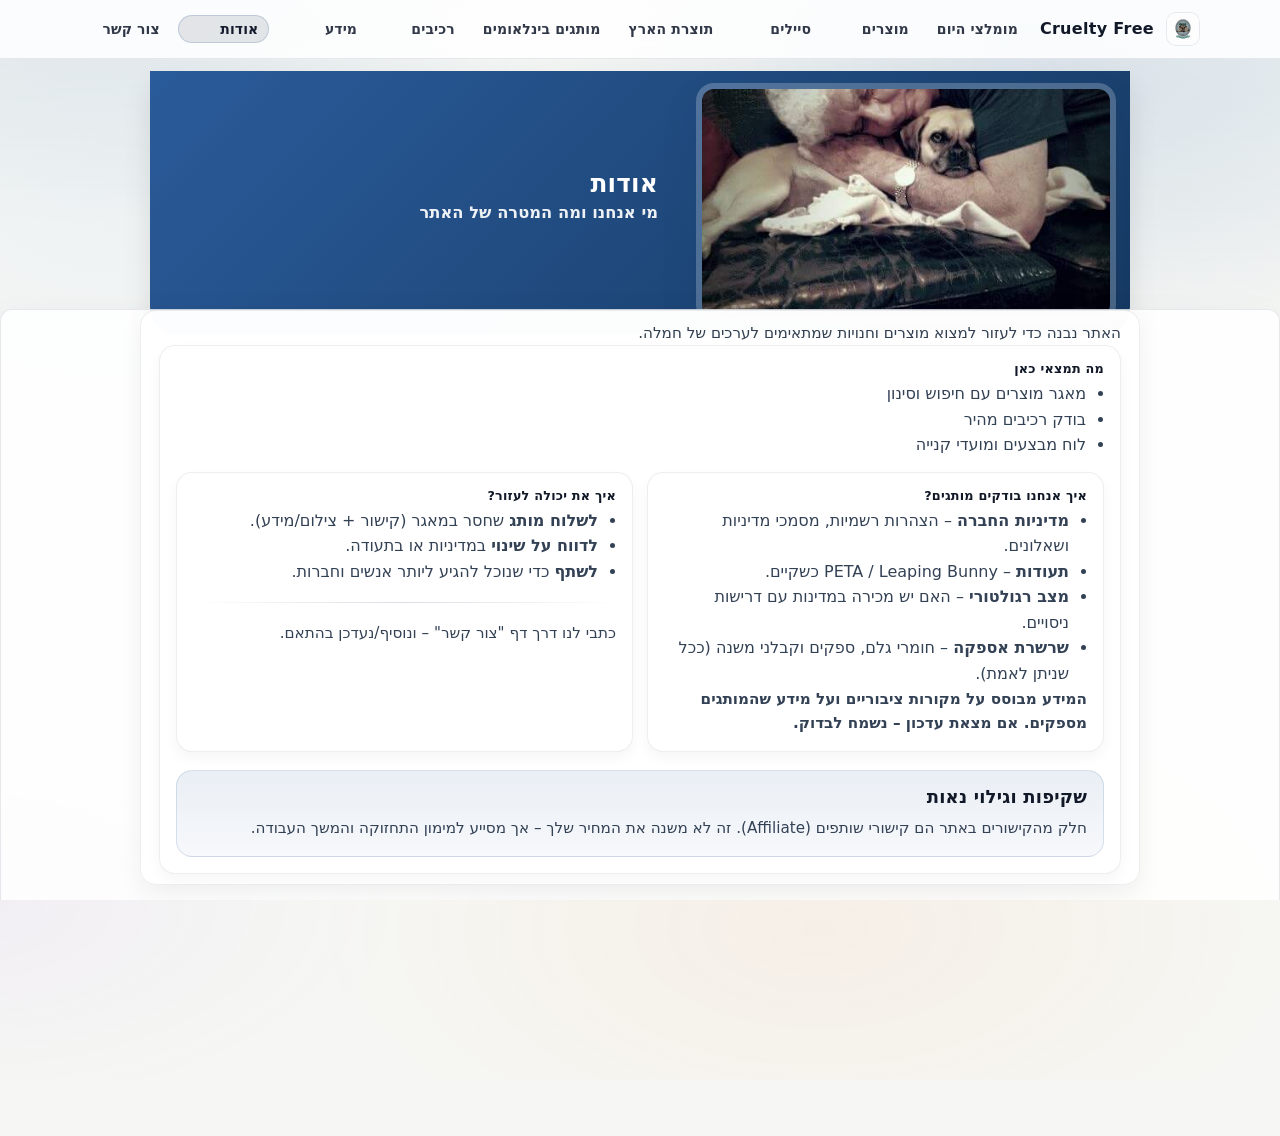
==== commit 131ce72d: "Update about.html" ====
--- a/about.html
+++ b/about.html
@@ -17,7 +17,6 @@
 <div class="wrap headerRow">
 <img alt="Cruelty Free" class="logoImg" height="40" src="assets/img/logo.png" width="40"/>
 <span class="logoText">Cruelty Free</span>
-<span class="logoTag">לקנות בלי לפגוע</span>
 </a>
 <nav aria-label="ניווט ראשי" class="nav">
 <a class="" href="todays-top-deals.html">מומלצי היום</a>
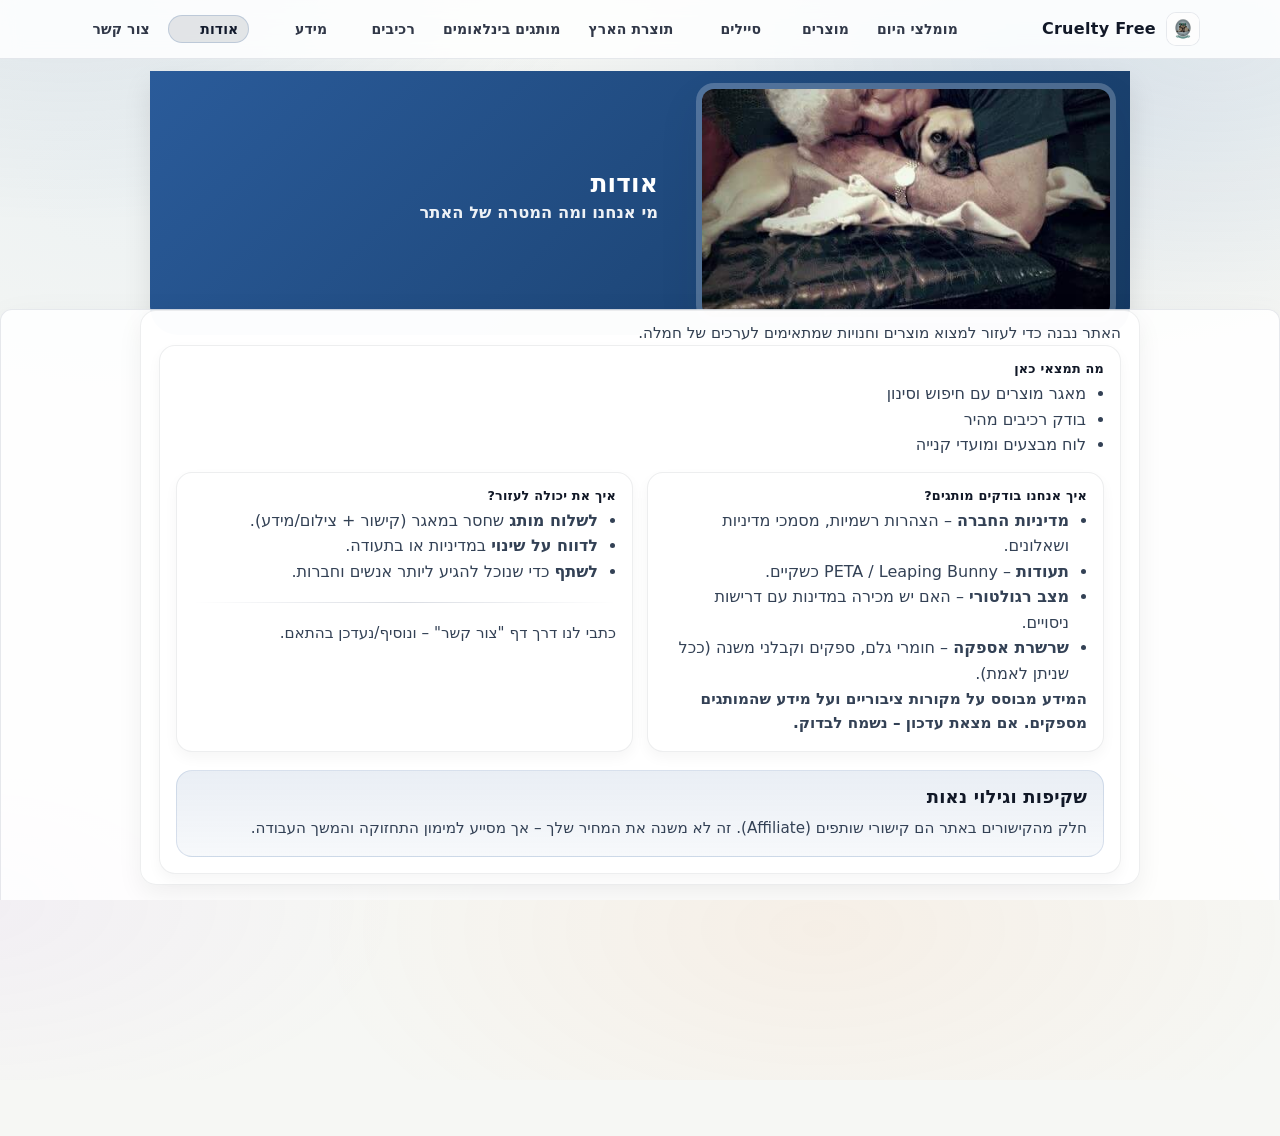
==== commit f714530a: "Update about.html" ====
--- a/about.html
+++ b/about.html
@@ -15,6 +15,7 @@
 <body>
 <header class="siteHeader" id="siteHeader">
 <div class="wrap headerRow">
+  <a aria-label="בית" class="logo" href="index.html">
 <img alt="Cruelty Free" class="logoImg" height="40" src="assets/img/logo.png" width="40"/>
 <span class="logoText">Cruelty Free</span>
 </a>
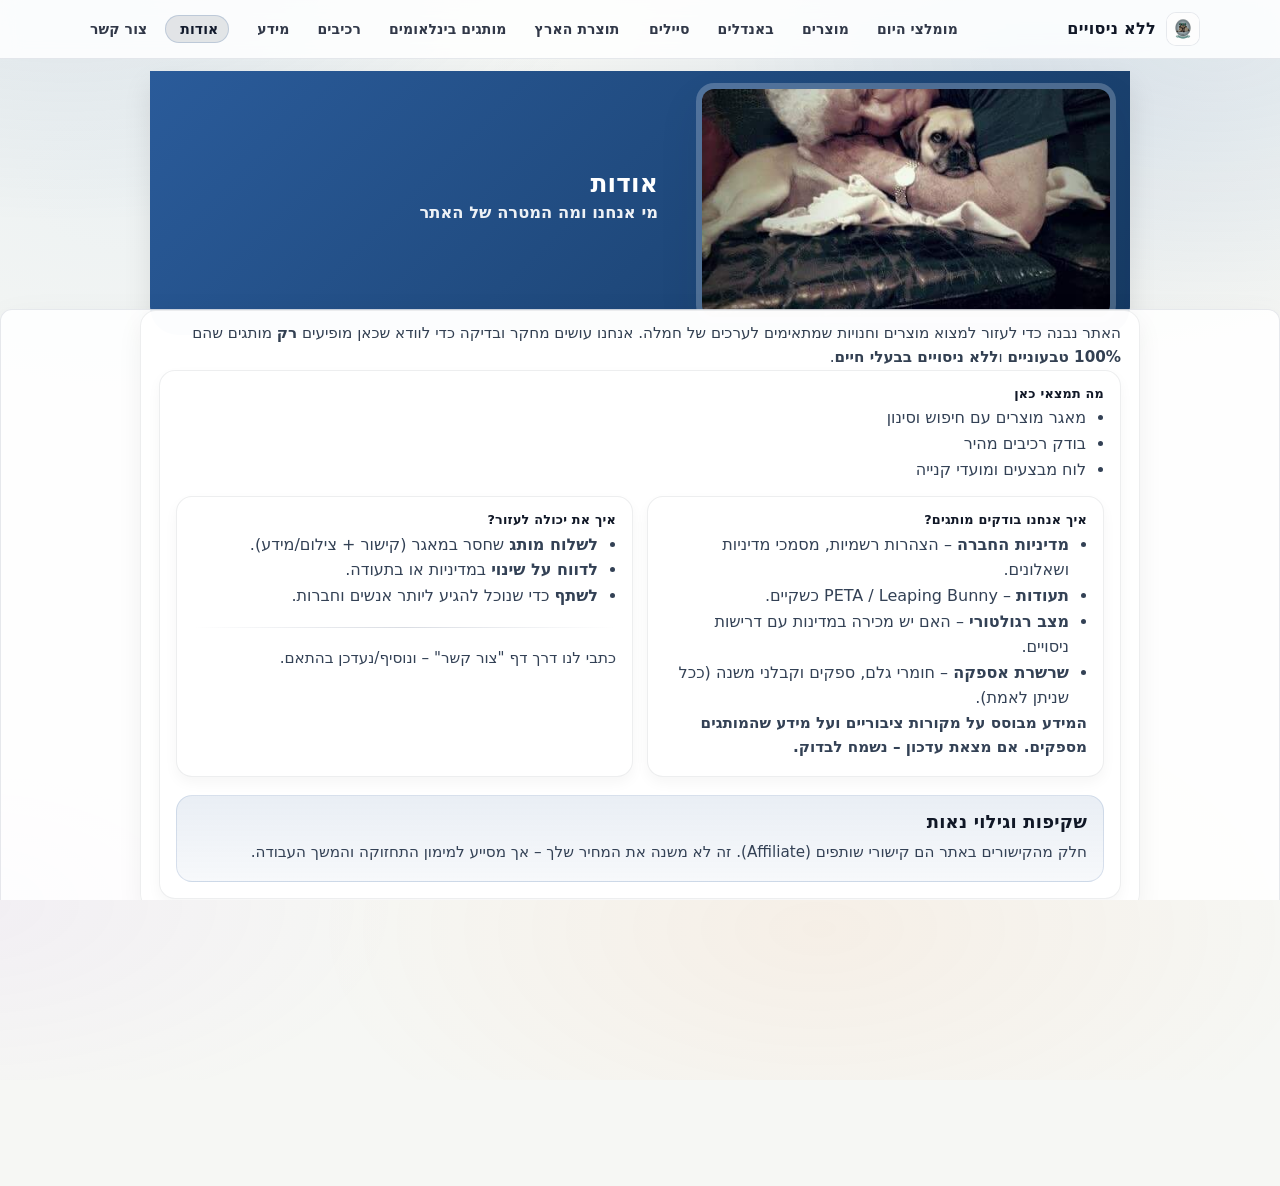
==== commit 872d4778: "Add files via upload" ====
--- a/about.html
+++ b/about.html
@@ -4,7 +4,7 @@
 <head>
 <meta charset="utf-8"/>
 <meta content="width=device-width, initial-scale=1" name="viewport"/>
-<title>אודות | Cruelty Free</title>
+<title>אודות | ללא ניסויים</title>
 <meta content="אודות האתר והחזון של קנייה עם חמלה" name="description"/>
 <link href="https://fonts.googleapis.com" rel="preconnect"/>
 <link crossorigin="" href="https://fonts.gstatic.com" rel="preconnect"/>
@@ -16,12 +16,13 @@
 <header class="siteHeader" id="siteHeader">
 <div class="wrap headerRow">
   <a aria-label="בית" class="logo" href="index.html">
-<img alt="Cruelty Free" class="logoImg" height="40" src="assets/img/logo.png" width="40"/>
-<span class="logoText">Cruelty Free</span>
+<img alt="ללא ניסויים" class="logoImg" height="40" src="assets/img/logo.png" width="40"/>
+<span class="logoText">ללא ניסויים</span>
 </a>
 <nav aria-label="ניווט ראשי" class="nav">
 <a class="" href="todays-top-deals.html">מומלצי היום</a>
 <a class="" href="products.html">מוצרים</a>
+<a class="" href="bundles.html">באנדלים</a>
 <a class="" href="shopping-calendar.html">סיילים</a>
 <a class="" href="israeli-brands.html">תוצרת הארץ</a>
 <a class="" href="recommended-brands.html">מותגים בינלאומים</a>
@@ -45,7 +46,7 @@
 <section class="panel filter-panel">
 <div class="wrap">
 <div class="toolbar-container contentCard">
-<p class="lead">האתר נבנה כדי לעזור למצוא מוצרים וחנויות שמתאימים לערכים של חמלה.</p>
+<p class="lead">האתר נבנה כדי לעזור למצוא מוצרים וחנויות שמתאימים לערכים של חמלה. אנחנו עושים מחקר ובדיקה כדי לוודא שכאן מופיעים <b>רק</b> מותגים שהם <b>100% טבעוניים</b> ו<b>ללא ניסויים בבעלי חיים</b>.</p>
 <div class="infoCard">
 <h2>מה תמצאי כאן</h2>
 <ul>
@@ -89,7 +90,7 @@
 <div aria-label="ציטוטים" class="footerQuotes">
 <span class="quotePill">חמלה היא דרך חיים</span><span class="quotePill">חיה ותן לחיות</span><span class="quotePill">חמלה היא האופנה הכי יפה</span><span class="quotePill">היו טובים לכל היצורים</span>
 </div>
-<p class="muted">גילוי נאות והגבלת אחריות: באתר מופיעים קישורי שותפים, המאפשרים לקיום האתר, וברכישה דרך קישור כזה ייתכן שנקבל עמלה ללא עלות נוספת עבורך. התוכן מסופק “כמות שהוא” לצורכי מידע בלבד, וייתכנו טעויות/חוסרים/עיכובים בעדכון סטטוסים או אישורים של מותגים. איננו נושאים באחריות לכל נזק, הפסד או הוצאה (ישירים או עקיפים) הנובעים מהשימוש באתר או מהסתמכות על המידע. אם ידוע לך על שינוי/טעות — נשמח לקבל עדכון.</p>
+<p class="muted">גילוי נאות והגבלת אחריות: באתר מופיעים קישורי שותפים, המאפשרים לקיום האתר, וברכישה דרך קישור כזה ייתכן שנקבל עמלה ללא עלות נוספת עבורך. התוכן מסופק “כמות שהוא” לצורכי מידע בלבד, וייתכנו טעויות/חוסרים/עיכובים בעדכון סטטוסים או אישורים של מותגים. איננו נושאים באחריות לכל נזק, הפסד או הוצאה (ישירים או עקיפים) הנובעים מהשימוש באתר או מהסתמכות על המידע. אם ידוע לך אחרת או שמצאת טעות — נשמח לקבל עדכון דרך <a href="contact.html">עמוד יצירת קשר</a> (כולל קישור למקור/מדיניות אם אפשר).</p>
 </div>
 </footer>
 <script defer="" src="assets/js/site.js?v=2026-01-14-v12"></script>
--- a/assets/css/styles.css
+++ b/assets/css/styles.css
@@ -3518,6 +3518,38 @@
 html[dir="rtl"] .nav, html[dir="rtl"] nav ul { flex-direction: row; }
 html[dir="rtl"] .menu, html[dir="rtl"] .topMenu, html[dir="rtl"] .navbar, html[dir="rtl"] .nav-links { flex-direction: row; }
 html[dir="rtl"] .card, html[dir="rtl"] .productCard, html[dir="rtl"] .dealCard, html[dir="rtl"] .brandCard { text-align: right; }
+
+/* ------------------------------------------------------------
+   Mobile: reduce scrolling by showing 2 cards per row
+   (Brands / Products / Deals). Falls back to 1 column on very
+   small screens.
+------------------------------------------------------------ */
+
+@media (max-width: 720px){
+  /* Brands */
+  .brandGrid{ grid-template-columns: repeat(2, minmax(0, 1fr)); gap: 12px; }
+  .brandCard{ padding: 12px; border-radius: 16px; }
+
+  /* Deals */
+  .page-deals .dealsGrid{ grid-template-columns: repeat(2, minmax(0,1fr)); gap: 12px; }
+  .page-deals .dealCard{ padding: 12px; border-radius: 16px; }
+
+  /* Products */
+  .product-grid{ grid-template-columns: repeat(2, minmax(0, 1fr)) !important; gap: 12px; }
+  .productsResults .productCard{
+    grid-template-columns: 1fr; /* stack image on top for tighter cards */
+    padding: 12px;
+    border-radius: 16px;
+  }
+  .productsResults .productCard .pMedia{ height: 130px; }
+  .productsResults .productCard .pName{ -webkit-line-clamp: 2; }
+}
+
+@media (max-width: 420px){
+  .brandGrid{ grid-template-columns: 1fr; }
+  .page-deals .dealsGrid{ grid-template-columns: 1fr; }
+  .product-grid{ grid-template-columns: 1fr !important; }
+}
 html[dir="rtl"] .price, html[dir="rtl"] .priceLabel { direction: ltr; unicode-bidi: embed; } /* keep numbers readable */
 
 
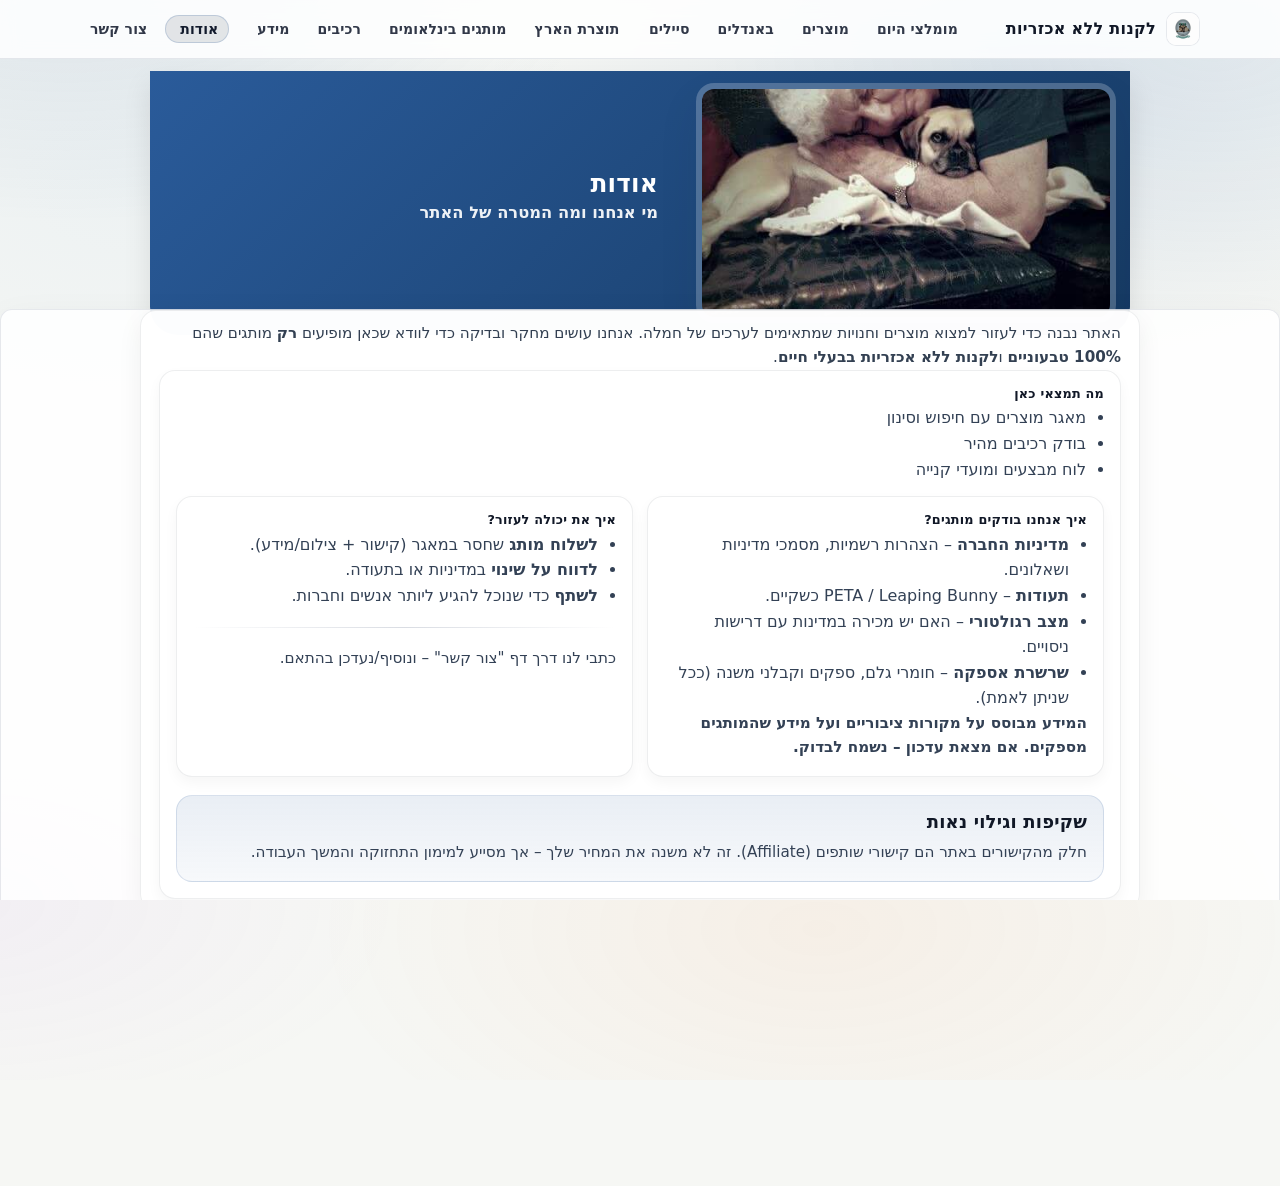
==== commit 4954fe57: "Add files via upload" ====
--- a/about.html
+++ b/about.html
@@ -4,7 +4,7 @@
 <head>
 <meta charset="utf-8"/>
 <meta content="width=device-width, initial-scale=1" name="viewport"/>
-<title>אודות | ללא ניסויים</title>
+<title>אודות | לקנות ללא אכזריות</title>
 <meta content="אודות האתר והחזון של קנייה עם חמלה" name="description"/>
 <link href="https://fonts.googleapis.com" rel="preconnect"/>
 <link crossorigin="" href="https://fonts.gstatic.com" rel="preconnect"/>
@@ -16,8 +16,8 @@
 <header class="siteHeader" id="siteHeader">
 <div class="wrap headerRow">
   <a aria-label="בית" class="logo" href="index.html">
-<img alt="ללא ניסויים" class="logoImg" height="40" src="assets/img/logo.png" width="40"/>
-<span class="logoText">ללא ניסויים</span>
+<img alt="לקנות ללא אכזריות" class="logoImg" height="40" src="assets/img/logo.png" width="40"/>
+<span class="logoText">לקנות ללא אכזריות</span>
 </a>
 <nav aria-label="ניווט ראשי" class="nav">
 <a class="" href="todays-top-deals.html">מומלצי היום</a>
@@ -46,7 +46,7 @@
 <section class="panel filter-panel">
 <div class="wrap">
 <div class="toolbar-container contentCard">
-<p class="lead">האתר נבנה כדי לעזור למצוא מוצרים וחנויות שמתאימים לערכים של חמלה. אנחנו עושים מחקר ובדיקה כדי לוודא שכאן מופיעים <b>רק</b> מותגים שהם <b>100% טבעוניים</b> ו<b>ללא ניסויים בבעלי חיים</b>.</p>
+<p class="lead">האתר נבנה כדי לעזור למצוא מוצרים וחנויות שמתאימים לערכים של חמלה. אנחנו עושים מחקר ובדיקה כדי לוודא שכאן מופיעים <b>רק</b> מותגים שהם <b>100% טבעוניים</b> ו<b>לקנות ללא אכזריות בבעלי חיים</b>.</p>
 <div class="infoCard">
 <h2>מה תמצאי כאן</h2>
 <ul>
--- a/assets/css/styles.css
+++ b/assets/css/styles.css
@@ -3545,7 +3545,7 @@
   .productsResults .productCard .pName{ -webkit-line-clamp: 2; }
 }
 
-@media (max-width: 420px){
+@media (max-width: 360px){
   .brandGrid{ grid-template-columns: 1fr; }
   .page-deals .dealsGrid{ grid-template-columns: 1fr; }
   .product-grid{ grid-template-columns: 1fr !important; }
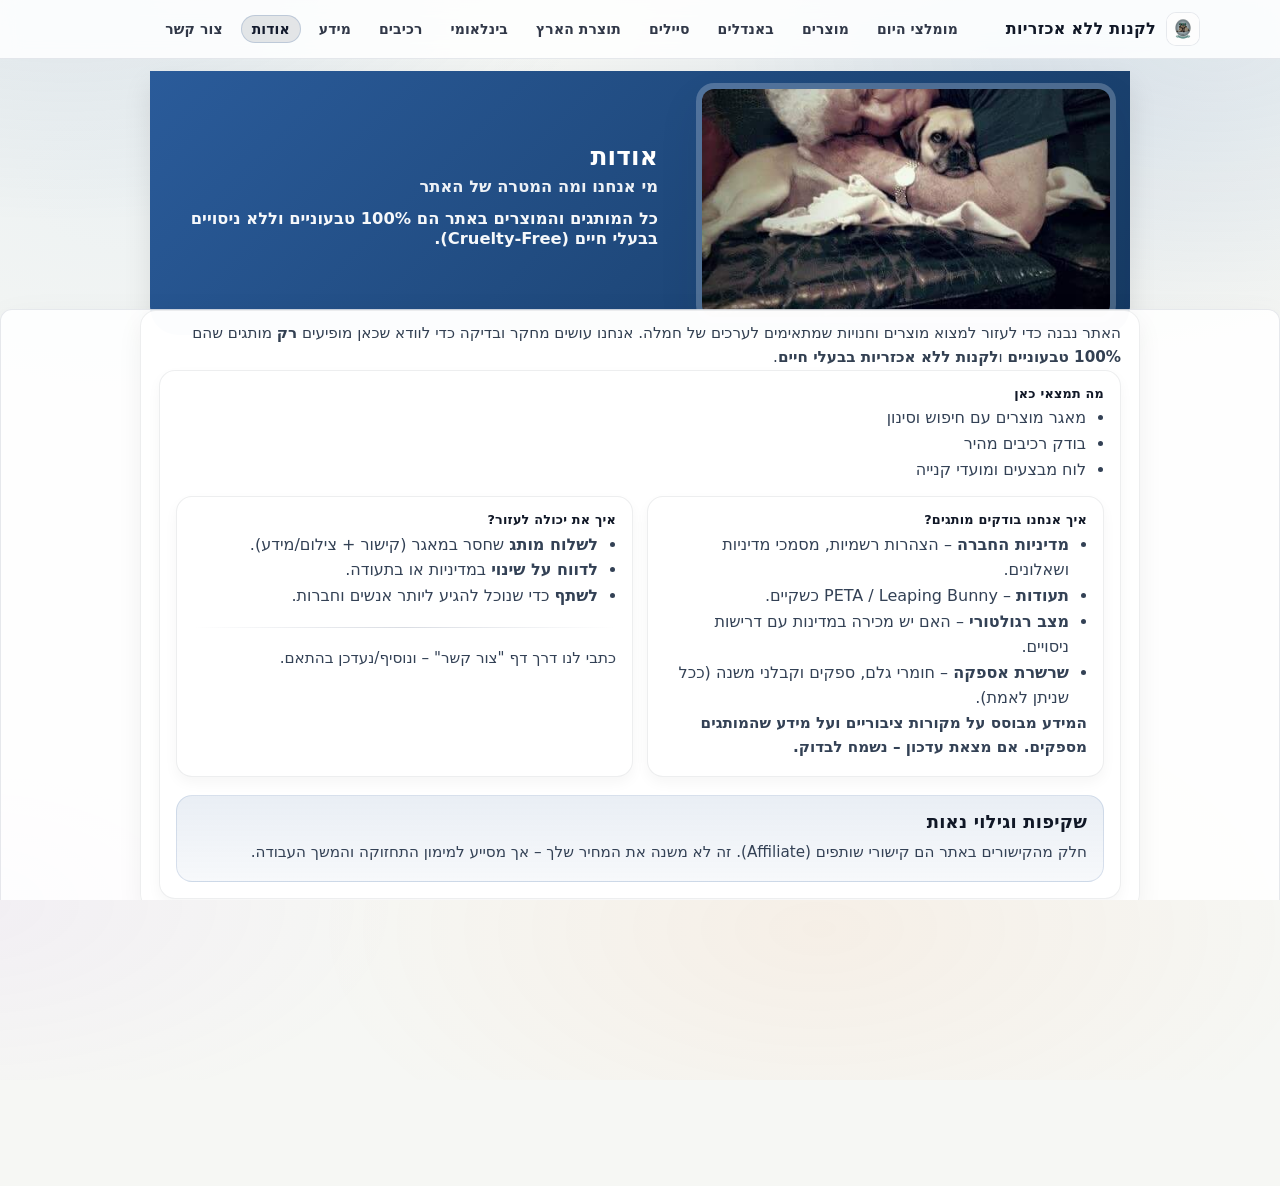
==== commit 207d56ee: "Update about.html" ====
--- a/about.html
+++ b/about.html
@@ -25,7 +25,7 @@
 <a class="" href="bundles.html">באנדלים</a>
 <a class="" href="shopping-calendar.html">סיילים</a>
 <a class="" href="israeli-brands.html">תוצרת הארץ</a>
-<a class="" href="recommended-brands.html">מותגים בינלאומים</a>
+<a class="" href="recommended-brands.html">בינלאומי</a>
 <a class="" href="ingredient-detective.html">רכיבים</a>
 <a class="" href="learn.html">מידע</a>
 <a class="" href="about.html">אודות</a>
--- a/assets/css/styles.css
+++ b/assets/css/styles.css
@@ -54,21 +54,25 @@
   padding: 12px 0;
 }
 
-/* Prevent desktop nav from dropping to a second line */
+/* Header nav: keep one line; if there is not enough space, scroll horizontally */
 .siteHeader .nav{ flex: 1 1 auto; }
-
-  /* Mobile drawer: keep list clean (no wrapping into columns) */
-  .siteHeader .nav{
-    flex-wrap: nowrap;
-    white-space: normal;
-    overflow-x: hidden;
-  }
-  .siteHeader .nav a{
-    width: 100%;
-    justify-content: flex-start;
-    padding: 10px 12px;
-  }
 .siteHeader .logo{ flex: 0 0 auto; }
+
+.siteHeader .nav{
+  flex-wrap: nowrap;
+  white-space: nowrap;
+  overflow-x: auto;
+  overflow-y: hidden;
+  -webkit-overflow-scrolling: touch;
+}
+.siteHeader .nav a{
+  flex: 0 0 auto;
+}
+
+@media (max-width: 780px){
+  /* On small screens we still keep it one row; users can swipe the menu */
+  .siteHeader .nav a{ padding: 10px 12px; }
+}
 
 .logo{
   display:flex; align-items:center; gap:10px; min-width: 220px;
@@ -280,6 +284,14 @@
 }
 
 .heroCopy p{ margin:0 0 12px; font-weight: 650; }
+
+/* Extra promise line inside the hero/header (replaces the old global notice banner) */
+.heroCopy .heroVeganLine{
+  margin-top: 10px;
+  font-weight: 650;
+  opacity: .96;
+}
+.heroCopy .heroVeganLine b{ font-weight: 800; }
 .badgeRow{ display:flex; gap:8px; flex-wrap:wrap; margin-top: 10px; }
 .badge{
   display:inline-flex; align-items:center; justify-content:center;
@@ -1852,10 +1864,27 @@
   box-shadow: 0 12px 28px rgba(0, 0, 0, 0.05);
 }
 
-.page-products .productCard .pMedia {
-  display: none;
-}
-
+.page-products .productCard .pMedia{
+  display: grid !important;          /* override previous hide */
+  place-items: center;
+  width: 100%;
+  height: 110px;                     /* compact but visible */
+  border-radius: 14px;
+  overflow: hidden;
+  background: rgba(15,23,42,0.04);
+  border: 1px solid rgba(15,23,42,0.06);
+  margin-bottom: 8px;
+}
+.page-products .productCard .pMedia img{
+  width: 100%;
+  height: 100%;
+  object-fit: cover;                  /* no weird stretching */
+  display: block;
+}
+.page-products .productCard .pPlaceholder{
+  font-size: 28px;
+  line-height: 1;
+}
 .page-products .productCard .pContent {
   margin: 0;
   display: flex;
@@ -2184,17 +2213,13 @@
   font-size:.72rem;
   color:#0f172a;
 }
-.brandBadge--vegan{
+.brandBadge--Vegan{
   background:rgba(34,197,94,0.10);
   color:#166534;
 }
-.brandBadge--peta{
+.brandBadge--Cruelty-Free{
   background:rgba(59,130,246,0.12);
   color:#1d4ed8;
-}
-.brandBadge--lb{
-  background:rgba(236,72,153,0.12);
-  color:#9d174d;
 }
 .brandLinks{
   margin-top:0.5rem;
@@ -3746,3 +3771,503 @@
   .siteHeader .nav a{ font-size: 13px; padding: 6px 9px; }
 }
 
+
+/* --- Product cards: image on top + compact height (hotfix) --- */
+.page-products .productCard{
+  display: flex;
+  flex-direction: column;
+  gap: 6px;
+}
+.page-products .productCard .pContent{
+  gap: 6px;
+}
+.page-products .productCard .offer{
+  padding: 10px 10px 10px;
+}
+.page-products .productCard .offer .btn.primary{
+  margin-top: 6px;
+  padding: 9px 0;
+  font-size: 15px;
+}
+
+
+
+/* === KBWG PATCH: clearer product images + show full image (2026-01-21-v6) === */
+/* Make product thumbnails clearer and show the whole product (no cropping) */
+.page-products .pMedia{
+  /* slightly taller for readability, still compact */
+  height: 84px !important;
+  background: rgba(255,255,255,.96);
+}
+
+@media (max-width: 480px){
+  .page-products .pMedia{ height: 74px !important; }
+}
+
+.page-products .pMedia img{
+  object-fit: contain !important;   /* show full image */
+  object-position: center center;
+  padding: 6px;                    /* breathing room so edges aren't cut */
+  background: transparent;
+  /* avoid any blur filters; let browser render crisply */
+  image-rendering: auto;
+  transform: translateZ(0);
+}
+/* === /KBWG PATCH v6 === */
+
+
+
+/* === KBWG PATCH: larger + sharper thumbnails (2026-01-21-v7) === */
+/* Bigger thumbnail area (still compact) + reduce internal whitespace */
+.page-products .pMedia{
+  height: 112px !important;
+  background: #fff;
+}
+@media (max-width: 480px){
+  .page-products .pMedia{ height: 96px !important; }
+}
+
+/* Show the whole image but make it fill the available space better */
+.page-products .pMedia img{
+  object-fit: contain !important;
+  object-position: center center;
+  padding: 2px !important;      /* less empty space */
+  background: #fff;
+  /* slightly crisper in Chromium-based browsers */
+  image-rendering: -webkit-optimize-contrast;
+}
+/* === /KBWG PATCH v7 === */
+
+
+
+/* === KBWG PATCH: crisp full-fit thumbnails (2026-01-21-v8) === */
+/* The fade is coming from low opacity / overlays. Force a clean white canvas and full opacity. */
+.page-products .pMedia{
+  background: #fff !important;
+  border-color: rgba(20,40,80,.14) !important;
+}
+.page-products .pMedia::after{
+  content: none !important; /* prevent any gradient overlay */
+}
+.page-products .pMedia img{
+  opacity: 1 !important;
+  filter: none !important;
+  mix-blend-mode: normal !important;
+  object-fit: contain !important;   /* never crop */
+  padding: 4px !important;
+  background: #fff !important;
+  image-rendering: -webkit-optimize-contrast;
+}
+
+/* Ensure the img isn't constrained by inherited height:auto rules */
+.page-products .pMedia img{
+  width: 100% !important;
+  height: 100% !important;
+}
+/* === /KBWG PATCH v8 === */
+
+
+
+/* === KBWG PATCH: maximize full image visibility (2026-01-21-v9) === */
+/* Make the media area tall enough so 'contain' can show the full product without cutting.
+   This is the most reliable way to guarantee no crop across portrait/landscape images. */
+.page-products .pMedia{
+  height: 140px !important;
+  padding: 0 !important;
+  background: #fff !important;
+  display: block !important;
+}
+@media (max-width: 920px){
+  .page-products .pMedia{ height: 128px !important; }
+}
+@media (max-width: 480px){
+  .page-products .pMedia{ height: 116px !important; }
+}
+
+/* Ensure image always fits fully (no crop) */
+.page-products .pMedia img{
+  width: 100% !important;
+  height: 100% !important;
+  object-fit: contain !important;
+  object-position: center center !important;
+  padding: 6px !important; /* small frame */
+  background: #fff !important;
+}
+
+/* If placeholder is used, keep it centered and not huge */
+.page-products .pPlaceholder{
+  min-height: 0 !important;
+  height: 100% !important;
+  display: grid !important;
+  place-items: center;
+}
+/* === /KBWG PATCH v9 === */
+
+
+
+/* === KBWG PATCH: full image + bigger (2026-01-21-v10) === */
+/* If it still feels "cut", it's usually because padding leaves less usable space,
+   or the box is still a bit short for portrait product shots.
+   This makes the box a bit taller and removes most padding while STILL never cropping. */
+
+.page-products .pMedia{
+  height: 168px !important;
+}
+@media (max-width: 920px){
+  .page-products .pMedia{ height: 150px !important; }
+}
+@media (max-width: 480px){
+  .page-products .pMedia{ height: 132px !important; }
+}
+
+.page-products .pMedia img{
+  padding: 0px !important;      /* maximize usable area */
+  object-fit: contain !important;
+  object-position: center center !important;
+}
+/* === /KBWG PATCH v10 === */
+
+
+
+/* === KBWG PATCH: square thumb tuned for portrait packshots (2026-01-21-v11) === */
+/* Your images are packshots like the sample (portrait/square with white bg).
+   A wide banner thumbnail makes them look tiny. Switch to a SQUARE thumbnail so the product fills the box,
+   while still using `contain` (never crops). */
+
+.page-products .pMedia{
+  /* square makes portrait packshots look much larger */
+  aspect-ratio: 1 / 1 !important;
+  height: auto !important;          /* let aspect-ratio control height */
+  width: 100%;
+  max-height: 170px;                /* keep cards reasonable */
+}
+@media (max-width: 920px){
+  .page-products .pMedia{ max-height: 155px; }
+}
+@media (max-width: 480px){
+  .page-products .pMedia{ max-height: 140px; }
+}
+
+/* Maximize product size inside the square */
+.page-products .pMedia img{
+  object-fit: contain !important;   /* never crop */
+  width: 100% !important;
+  height: 100% !important;
+  padding: 0 !important;
+  background: #fff !important;
+}
+/* === /KBWG PATCH v11 === */
+
+
+
+/* === KBWG PATCH: shorter thumb + shift image up (2026-01-22-v12) === */
+/* Shorter image area (reduce card height) */
+.page-products .pMedia{
+  max-height: 138px !important;   /* was 170 */
+}
+@media (max-width: 920px){
+  .page-products .pMedia{ max-height: 126px !important; }
+}
+@media (max-width: 480px){
+  .page-products .pMedia{ max-height: 118px !important; }
+}
+
+/* Nudge the image UP so we see more of the bottom part of the product */
+.page-products .pMedia img{
+  object-fit: contain !important;
+  object-position: 50% 42% !important; /* up a bit (default is 50% 50%) */
+}
+/* === /KBWG PATCH v12 === */
+
+
+
+/* === KBWG PATCH: show more bottom of packshot (2026-01-22-v13) === */
+/* With object-fit: contain, the image is NOT cropped unless we shift it.
+   The screenshot shows bottoms getting cut → shift DOWN (not up) so more bottom is visible. */
+
+.page-products .pMedia img{
+  object-fit: contain !important;
+  /* move image down so bottom part is visible */
+  object-position: 50% 62% !important;
+}
+
+/* Keep the thumbnail area compact */
+.page-products .pMedia{
+  max-height: 132px !important;
+}
+@media (max-width: 920px){
+  .page-products .pMedia{ max-height: 122px !important; }
+}
+@media (max-width: 480px){
+  .page-products .pMedia{ max-height: 112px !important; }
+}
+/* === /KBWG PATCH v13 === */
+
+
+
+/* === KBWG PATCH: bottom-align packshots (2026-01-22-v14) === */
+/* Best effort for your Amazon-style packshots:
+   - keep square thumb (makes packshots look larger)
+   - align image to the BOTTOM so jars/tubes don't look "cut" when the file has extra whitespace on top
+   - still NEVER crop (contain) */
+
+.page-products .pMedia{
+  aspect-ratio: 1 / 1 !important;
+  height: auto !important;
+  width: 100%;
+  max-height: 132px !important; /* compact */
+  background: #fff !important;
+}
+@media (max-width: 920px){
+  .page-products .pMedia{ max-height: 122px !important; }
+}
+@media (max-width: 480px){
+  .page-products .pMedia{ max-height: 112px !important; }
+}
+
+.page-products .pMedia img{
+  object-fit: contain !important;
+  /* bottom align to reveal lower part when source has top whitespace */
+  object-position: 50% 100% !important;
+  padding: 0 !important;
+  width: 100% !important;
+  height: 100% !important;
+  background: #fff !important;
+}
+/* === /KBWG PATCH v14 === */
+
+
+
+/* === KBWG PATCH: square thumb with capped width (2026-01-22-v15) === */
+/* Problem in desktop: the card is wide, and max-height forces the media to become a wide rectangle,
+   which makes packshot images look tiny.
+   Fix: keep the thumb SQUARE but cap its WIDTH (so it stays compact and the product stays big). */
+
+.page-products .pMedia{
+  width: 100% !important;
+  max-width: 190px;              /* cap thumb size */
+  margin-inline: auto;           /* center in RTL/LTR */
+  aspect-ratio: 1 / 1 !important;/* always square */
+  height: auto !important;       /* driven by aspect ratio */
+  max-height: none !important;   /* prevent squashing */
+  background: #fff !important;
+}
+
+@media (max-width: 920px){
+  .page-products .pMedia{ max-width: 175px; }
+}
+@media (max-width: 480px){
+  .page-products .pMedia{ max-width: 155px; }
+}
+
+/* Full image, bottom aligned */
+.page-products .pMedia img{
+  object-fit: contain !important;
+  object-position: 50% 100% !important;
+  width: 100% !important;
+  height: 100% !important;
+  padding: 0 !important;
+  background: #fff !important;
+}
+/* === /KBWG PATCH v15 === */
+
+
+
+/* === KBWG PATCH: slightly taller thumbs (2026-01-22-v16) === */
+/* Slightly taller by increasing capped width (square aspect-ratio keeps it proportional) */
+.page-products .pMedia{
+  max-width: 210px !important; /* was 190 */
+}
+@media (max-width: 920px){
+  .page-products .pMedia{ max-width: 190px !important; } /* was 175 */
+}
+@media (max-width: 480px){
+  .page-products .pMedia{ max-width: 170px !important; } /* was 155 */
+}
+/* === /KBWG PATCH v16 === */
+
+
+
+/* === KBWG PATCH: best-looking thumbs (no fade) + show bottom (2026-01-22-v17) === */
+/* 1) Fix "faded" look: remove any opacity/filters/overlays and force clean white canvas */
+.page-products .pMedia{
+  background: #fff !important;
+  opacity: 1 !important;
+  filter: none !important;
+}
+.page-products .pMedia::before,
+.page-products .pMedia::after{
+  content: none !important;
+  display: none !important;
+}
+.page-products .pMedia img{
+  opacity: 1 !important;
+  filter: none !important;
+  mix-blend-mode: normal !important;
+  background: #fff !important;
+  image-rendering: -webkit-optimize-contrast;
+}
+
+/* 2) Ensure full image is shown (no cropping) AND prevent the rounded corners from clipping the bottom:
+      add a tiny bottom padding frame and position slightly above bottom */
+.page-products .pMedia{
+  overflow: hidden !important; /* keep rounded corners clean */
+}
+.page-products .pMedia img{
+  width: 100% !important;
+  height: 100% !important;
+  object-fit: contain !important;         /* never crop */
+  object-position: 50% 90% !important;    /* a touch above bottom */
+  padding: 2px 2px 10px 2px !important;   /* extra room at bottom so it won't look "cut" */
+  box-sizing: border-box !important;
+}
+/* === /KBWG PATCH v17 === */
+
+
+
+/* === KBWG PATCH: polish product cards (2026-01-22-v18) === */
+/* Visual polish (keep your current layout, just cleaner) */
+
+/* Card: slightly tighter + nicer separation */
+.page-products .productCard{
+  padding: 14px !important;
+  border: 1px solid rgba(20,40,80,.08) !important;
+  box-shadow: 0 10px 24px rgba(20,40,80,.06);
+}
+@media (max-width: 480px){
+  .page-products .productCard{ padding: 12px !important; }
+}
+
+/* Image: keep crisp + reduce the "washed" feel */
+.page-products .pMedia{
+  border: 1px solid rgba(20,40,80,.10) !important;
+  border-radius: 18px !important;
+}
+.page-products .pMedia img{
+  /* slight contrast boost without looking edited */
+  filter: contrast(1.02) saturate(1.03) !important;
+}
+
+/* Brand line: calmer (less heavy), closer to title */
+.page-products .pBrand{
+  font-weight: 700 !important;
+  opacity: .75 !important;
+  letter-spacing: .2px;
+  margin-top: 2px;
+}
+
+/* Title: slightly smaller so it wraps nicer in Hebrew/English mix */
+.page-products .pName{
+  font-size: 18px !important;
+  line-height: 1.25 !important;
+  margin-top: 2px !important;
+}
+@media (max-width: 480px){
+  .page-products .pName{ font-size: 16.5px !important; }
+}
+
+/* Pills: consistent spacing and size */
+.page-products .pMeta{
+  gap: 8px !important;
+  margin-top: 6px !important;
+}
+.page-products .pMeta .pill,
+.page-products .tag{
+  border-color: rgba(20,40,80,.14) !important;
+  background: #fff !important;
+}
+
+/* Offer box: a bit less tall + more readable */
+.page-products .offer{
+  border-radius: 18px !important;
+  background: rgba(240,245,255,.65) !important;
+  border: 1px solid rgba(120,160,255,.20) !important;
+}
+.page-products .offerStore{
+  font-weight: 700 !important;
+}
+.page-products .offer .btn{
+  border-radius: 999px !important;
+}
+
+/* Hover polish for desktop */
+@media (hover:hover) and (pointer:fine){
+  .page-products .productCard{
+    transition: transform .15s ease, box-shadow .15s ease;
+  }
+  .page-products .productCard:hover{
+    transform: translateY(-2px);
+    box-shadow: 0 14px 30px rgba(20,40,80,.09);
+  }
+}
+/* === /KBWG PATCH v18 === */
+
+
+
+/* === KBWG PATCH: eliminate bottom clip illusion (2026-01-22-v19) === */
+/* Some packshots still look "cut" at the bottom because:
+   - the image sits too close to the rounded border, and
+   - subpixel rounding can clip the last pixels.
+   Fix: add guaranteed bottom breathing room inside the media box. */
+
+.page-products .pMedia{
+  padding-bottom: 12px !important; /* breathing room */
+  box-sizing: border-box !important;
+}
+.page-products .pMedia img{
+  height: calc(100% - 12px) !important; /* respect the padding */
+  object-fit: contain !important;
+  object-position: 50% 100% !important; /* bottom align */
+  padding: 0 !important;
+  display: block !important;
+}
+/* === /KBWG PATCH v19 === */
+
+
+
+/* === KBWG PATCH: fixed thumb size 100x140 (2026-01-22-v20) === */
+/* Match the attached image dimensions exactly: 100x140px (portrait, 5:7). */
+.page-products .pMedia{
+  width: 100px !important;
+  height: 140px !important;
+  max-width: none !important;
+  max-height: none !important;
+  aspect-ratio: auto !important;
+  margin-inline: auto !important; /* center in card */
+  padding-bottom: 12px !important; /* keep anti-clip breathing room */
+  box-sizing: border-box !important;
+}
+
+/* Keep full image visible and bottom-aligned */
+.page-products .pMedia img{
+  width: 100% !important;
+  height: calc(100% - 12px) !important;
+  object-fit: contain !important;
+  object-position: 50% 100% !important;
+  padding: 0 !important;
+}
+
+/* Optional: on very small screens, shrink a little so it doesn't overflow */
+@media (max-width: 360px){
+  .page-products .pMedia{ width: 92px !important; height: 128px !important; }
+}
+/* Today's deals: make product images smaller on-screen */
+.page-deals .dealMedia{
+  width: 140px;          /* change to 110 / 120 / 160 as you like */
+  aspect-ratio: 1 / 1;
+  margin-inline: auto;   /* center the thumbnail */
+}
+
+.page-deals .dealImg,
+.page-deals .dealPlaceholder{
+  width: 100%;
+  height: 100%;
+  object-fit: cover;     /* use 'contain' if you prefer no cropping */
+}
+
+/* Optional: even smaller on mobile */
+@media (max-width: 480px){
+  .page-deals .dealMedia{ width: 120px; }
+}
+
+/* === /KBWG PATCH v20 === */
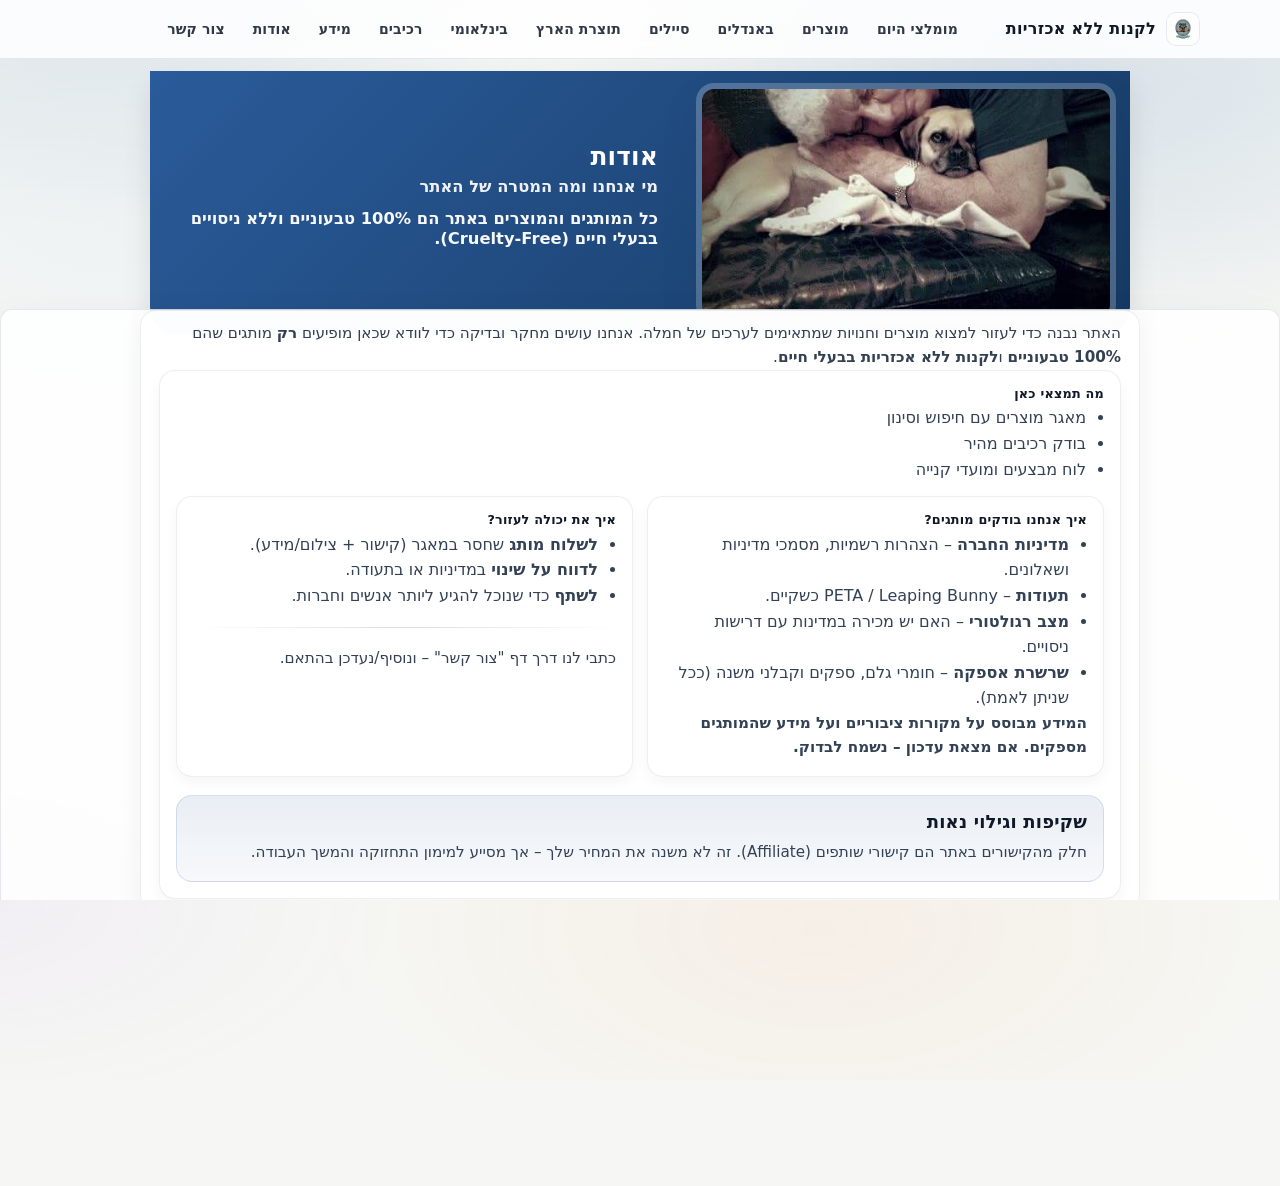
==== commit bab332d3: "Add files via upload" ====
--- a/about.html
+++ b/about.html
@@ -20,16 +20,16 @@
 <span class="logoText">לקנות ללא אכזריות</span>
 </a>
 <nav aria-label="ניווט ראשי" class="nav">
-<a class="" href="todays-top-deals.html">מומלצי היום</a>
-<a class="" href="products.html">מוצרים</a>
-<a class="" href="bundles.html">באנדלים</a>
-<a class="" href="shopping-calendar.html">סיילים</a>
-<a class="" href="israeli-brands.html">תוצרת הארץ</a>
-<a class="" href="recommended-brands.html">בינלאומי</a>
-<a class="" href="ingredient-detective.html">רכיבים</a>
-<a class="" href="learn.html">מידע</a>
-<a class="" href="about.html">אודות</a>
-<a class="" href="contact.html">צור קשר</a>
+<a class="" href="./todays-top-deals.html">מומלצי היום</a>
+<a class="" href="./products.html">מוצרים</a>
+<a class="" href="./bundles.html">באנדלים</a>
+<a class="" href="./shopping-calendar.html">סיילים</a>
+<a class="" href="./israeli-brands.html">תוצרת הארץ</a>
+<a class="" href="./recommended-brands.html">בינלאומי</a>
+<a class="" href="./ingredient-detective.html">רכיבים</a>
+<a class="" href="./learn.html">מידע</a>
+<a class="" href="./about.html">אודות</a>
+<a class="" href="./contact.html">צור קשר</a>
 </nav>
 </div>
 </header>
